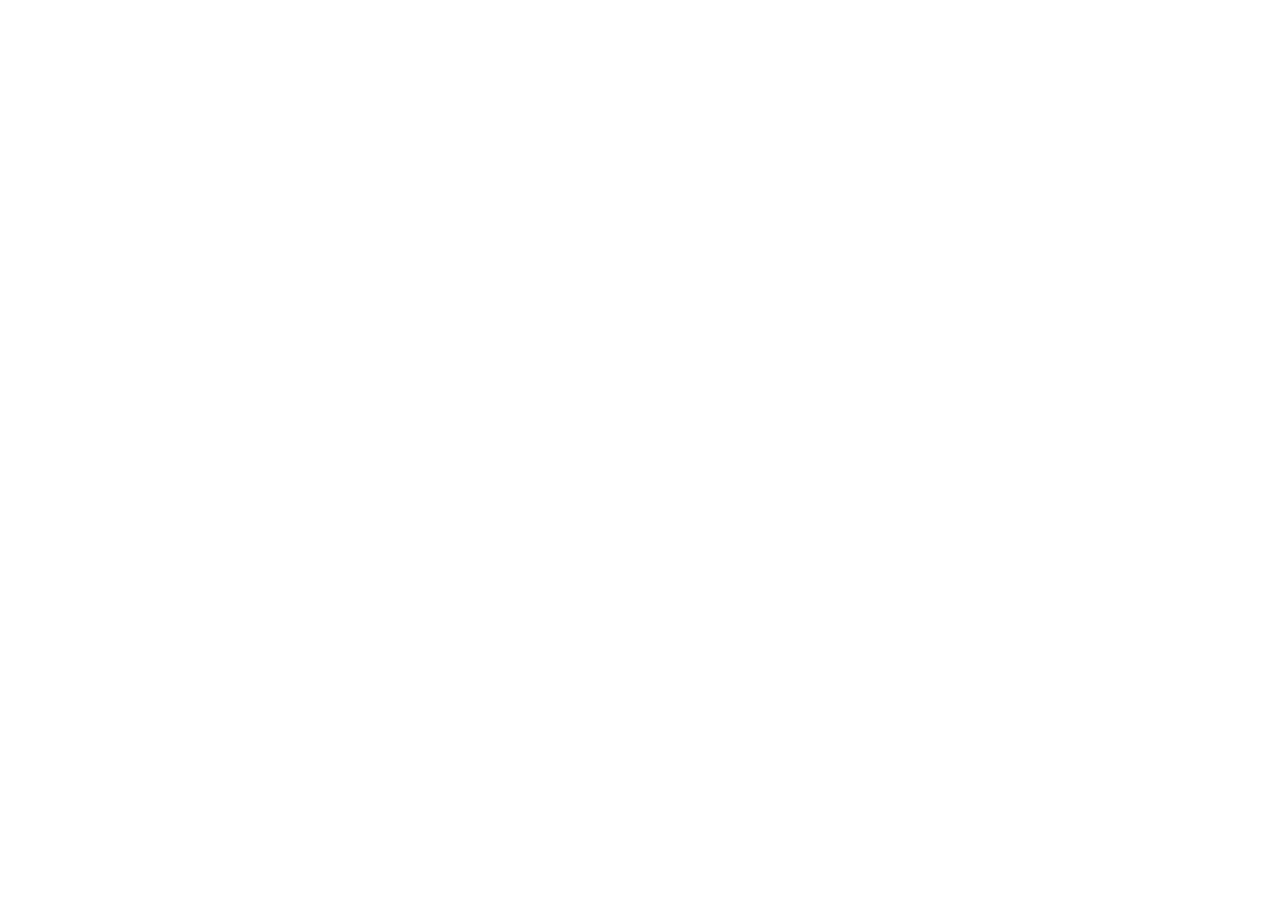
==== index.html @ 6968a14a "Create index.html" ====
<!DOCTYPE html>
<html lang="en">
<head>
    <meta charset="UTF-8">
    <meta name="viewport" content="width=device-width, initial-scale=1.0">
    <title>Rosa's Ventrue Feeding Generator</title>
    <script crossorigin src="https://unpkg.com/react@18/umd/react.production.min.js"></script>
    <script crossorigin src="https://unpkg.com/react-dom@18/umd/react-dom.production.min.js"></script>
    <script src="https://unpkg.com/@babel/standalone/babel.min.js"></script>
    <script src="https://cdn.tailwindcss.com"></script>
</head>
<body>
    <div id="root"></div>
    
    <script type="text/babel">
        const useState = React.useState;

        function VentrueFeedingGenerator() {
            const [city, setCity] = useState('');
            const [currentTarget, setCurrentTarget] = useState(null);
            const [isGenerating, setIsGenerating] = useState(false);
            const [selectedCategories, setSelectedCategories] = useState({
                Music: true,
                'Film and TV': true,
                Comedy: true,
                Politics: true,
                'Business and Tech': true,
                Sports: true,
                'Culture and Academia': true,
                Royalty: true,
                Crime: true,
                'Social Media': true,
                Associates: true
            });

            const targetTypes = [
                {
                    category: 'Music',
                    roles: ['Pop Star', 'Rock Musician', 'Hip-Hop Artist', 'Classical Conductor', 'Opera Singer', 'Jazz Performer', 'DJ/Producer', 'Music Executive'],
                    locations: ['Recording Studio', 'Concert Venue Backstage', 'Music Label Office', 'Exclusive Nightclub VIP Area', 'Private Rehearsal Space', 'Luxury Hotel Suite', 'Award Show After-Party', 'Radio Station']
                },
                {
                    category: 'Film and TV',
                    roles: ['Hollywood Actor', 'TV Star', 'Director', 'Producer', 'Showrunner', 'Streaming Series Lead', 'Character Actor', 'Voice Actor'],
                    locations: ['Film Studio Lot', 'TV Network Building', 'Premiere After-Party', 'Luxury Hotel Penthouse', 'Private Screening Room', 'Trailer on Set', 'Production Office', 'Casting Agency']
                },
                {
                    category: 'Comedy',
                    roles: ['Stand-up Comedian', 'Comedy Writer', 'Sketch Performer', 'Late Night Host', 'Comedy Podcast Host', 'Improv Actor', 'Satirist'],
                    locations: ['Comedy Club Green Room', 'Late Night Studio', 'Podcast Recording Studio', 'Theater Backstage', 'Writers Room', 'Comedy Festival Venue', 'Exclusive Comedy Bar']
                },
                {
                    category: 'Politics',
                    roles: ['Senator', 'Mayor', 'Governor', 'Ambassador', 'City Council Member', 'Political Commentator', 'Campaign Manager', 'Lobbyist', 'Political Strategist'],
                    locations: ['City Hall Private Office', 'Exclusive Political Club', 'Embassy Reception', 'Private Fundraiser Venue', 'Government Building', 'Elite Country Club', 'Five-Star Hotel Bar', 'Political Convention Suite']
                },
                {
                    category: 'Business and Tech',
                    roles: ['Tech CEO', 'Startup Founder', 'Venture Capitalist', 'Real Estate Mogul', 'Investment Banker', 'Media Executive', 'Fortune 500 CEO', 'Cryptocurrency Entrepreneur', 'E-commerce Magnate'],
                    locations: ['Corporate Boardroom', 'Private Members Club', 'Tech Campus', 'Luxury Car Dealership', 'Executive Airport Lounge', 'High-rise Penthouse Office', 'Exclusive Golf Club', 'Premium Steakhouse', 'Yacht Club']
                },
                {
                    category: 'Sports',
                    roles: ['Professional Athlete', 'Team Owner', 'Sports Commentator', 'Olympic Medalist', 'Retired Champion', 'Sports Agent', 'Team Coach', 'Athletic Director'],
                    locations: ['VIP Stadium Suite', 'Elite Fitness Center', 'Sports Bar (upscale)', 'Team Training Facility', 'Athletes-only Lounge', 'Luxury Sports Complex', 'Celebrity Golf Course', 'Private Boxing Gym']
                },
                {
                    category: 'Culture and Academia',
                    roles: ['Renowned Chef', 'Museum Director', 'Art Gallery Owner', 'Famous Author', 'Classical Musician', 'Opera Performer', 'Fashion Designer', 'Architect', 'University Professor', 'Research Scientist', 'Playwright', 'Contemporary Artist', 'Ballet Dancer'],
                    locations: ['Michelin-starred Restaurant', 'Private Art Gallery', 'Opera House VIP Box', 'Literary Salon', 'Designer Boutique', 'Cultural Center VIP Area', 'Exclusive Book Launch', 'University Faculty Club', 'Museum Private Collection Room', 'Theater Opening Night Party']
                },
                {
                    category: 'Royalty',
                    roles: ['Prince', 'Princess', 'Duke', 'Duchess', 'Count', 'Countess', 'Baron', 'Baroness', 'Royal Advisor', 'Royal Family Member'],
                    locations: ['Palace Private Wing', 'Royal Estate', 'Diplomatic Reception', 'Exclusive Royal Gala', 'Private Royal Box', 'Aristocratic Club', 'Historic Manor', 'Royal Charity Event']
                },
                {
                    category: 'Crime',
                    roles: ['Crime Boss', 'Underworld Financier', 'Black Market Dealer', 'Organized Crime Lieutenant', 'Money Launderer', 'Smuggling Kingpin', 'Casino Owner', 'Corrupt Official'],
                    locations: ['Private Casino Backroom', 'Exclusive Underground Club', 'Waterfront Warehouse Office', 'Upscale Strip Club VIP', 'Money Laundering Front Business', 'High-end Restaurant Back Office', 'Luxury Penthouse', 'Private Poker Game']
                },
                {
                    category: 'Social Media',
                    roles: ['Mega Influencer', 'YouTube Star', 'TikTok Celebrity', 'Instagram Model', 'Twitch Streamer', 'Content Creator', 'Social Media Mogul', 'Online Personality'],
                    locations: ['Content Creation Studio', 'Influencer Event', 'Brand Partnership Office', 'Trendy Restaurant (for content)', 'Social Media Company HQ', 'Creator House', 'Pop-up Store Launch', 'Exclusive Influencer Lounge']
                }
            ];

            const securityLevels = [
                { level: 'Minimal', icon: '🟢', description: 'Personal assistant only' },
                { level: 'Light', icon: '🟡', description: 'Small security detail' },
                { level: 'Moderate', icon: '🟠', description: 'Professional bodyguards' },
                { level: 'Heavy', icon: '🔴', description: 'Multiple security layers' }
            ];

            const famelevels = [
                { tier: 'A', level: 'A-List Celebrity', description: 'Internationally known, household name' },
                { tier: 'B', level: 'B-List Celebrity', description: 'Movie stars, pop stars, nationally famous' },
                { tier: 'C', level: 'C-List Celebrity', description: 'TV cast, nationally recognized in own country' },
                { tier: 'D', level: 'D-List Celebrity', description: 'Reality TV stars, minor celebrities' },
                { tier: 'Z', level: 'Z-List Celebrity', description: 'Influencers, niche channel personalities' }
            ];

            const generateName = (city) => {
                const nameData = {
                    english: {
                        first: ['James', 'Mary', 'Robert', 'Patricia', 'John', 'Jennifer', 'Michael', 'Linda', 'David', 'Elizabeth', 'William', 'Barbara', 'Richard', 'Susan', 'Joseph', 'Jessica', 'Thomas', 'Sarah', 'Christopher', 'Karen'],
                        last: ['Smith', 'Johnson', 'Williams', 'Brown', 'Jones', 'Garcia', 'Miller', 'Davis', 'Rodriguez', 'Martinez', 'Wilson', 'Anderson', 'Thomas', 'Taylor', 'Moore']
                    },
                    italian: {
                        first: ['Giuseppe', 'Maria', 'Antonio', 'Anna', 'Francesco', 'Rosa', 'Angelo', 'Teresa', 'Vincenzo', 'Lucia'],
                        last: ['Rossi', 'Russo', 'Ferrari', 'Esposito', 'Bianchi', 'Romano', 'Colombo', 'Ricci']
                    },
                    french: {
                        first: ['Jean', 'Marie', 'Michel', 'Francoise', 'Pierre', 'Monique', 'Andre', 'Catherine'],
                        last: ['Martin', 'Bernard', 'Thomas', 'Petit', 'Robert', 'Richard', 'Durand', 'Dubois']
                    },
                    german: {
                        first: ['Hans', 'Anna', 'Klaus', 'Ursula', 'Jurgen', 'Ingrid', 'Wolfgang', 'Petra'],
                        last: ['Muller', 'Schmidt', 'Schneider', 'Fischer', 'Weber', 'Meyer', 'Wagner', 'Becker']
                    },
                    spanish: {
                        first: ['Antonio', 'Maria', 'Jose', 'Carmen', 'Francisco', 'Josefa', 'Juan', 'Isabel'],
                        last: ['Garcia', 'Gonzalez', 'Rodriguez', 'Fernandez', 'Lopez', 'Martinez', 'Sanchez', 'Perez']
                    },
                    nordic: {
                        first: ['Erik', 'Anna', 'Lars', 'Emma', 'Nils', 'Astrid', 'Magnus', 'Ingrid'],
                        last: ['Andersson', 'Johansson', 'Karlsson', 'Nilsson', 'Eriksson', 'Larsson']
                    },
                    slavic: {
                        first: ['Vladimir', 'Svetlana', 'Dmitri', 'Natasha', 'Alexei', 'Irina', 'Mikhail', 'Elena'],
                        last: ['Ivanov', 'Petrov', 'Smirnov', 'Kuznetsov', 'Popov', 'Volkov']
                    },
                    eastasian: {
                        first: ['Hiroshi', 'Yuki', 'Takeshi', 'Akiko', 'Wei', 'Li', 'Chen', 'Wang'],
                        last: ['Tanaka', 'Suzuki', 'Takahashi', 'Watanabe', 'Wang', 'Li', 'Zhang', 'Liu']
                    },
                    middleeastern: {
                        first: ['Ahmed', 'Fatima', 'Mohammad', 'Aisha', 'Ali', 'Zahra', 'Hassan', 'Maryam'],
                        last: ['Al-Ahmad', 'Al-Mohammad', 'Al-Ali', 'Mahmoud', 'Ibrahim', 'Mansour']
                    }
                };

                const cityRegions = {
                    'london': 'english', 'new york': 'english', 'los angeles': 'english', 'chicago': 'english',
                    'toronto': 'english', 'sydney': 'english', 'paris': 'french', 'berlin': 'german',
                    'rome': 'italian', 'madrid': 'spanish', 'stockholm': 'nordic', 'moscow': 'slavic',
                    'tokyo': 'eastasian', 'dubai': 'middleeastern'
                };

                const cityLower = city.toLowerCase().trim();
                const region = cityRegions[cityLower] || 'english';
                const namePool = nameData[region];
                const firstName = namePool.first[Math.floor(Math.random() * namePool.first.length)];
                const lastName = namePool.last[Math.floor(Math.random() * namePool.last.length)];
                
                return firstName + ' ' + lastName;
            };

            const getWeightedTier = () => {
                const pool = [];
                for(let i = 0; i < 1; i++) pool.push('A');
                for(let i = 0; i < 2; i++) pool.push('B');
                for(let i = 0; i < 5; i++) pool.push('C');
                for(let i = 0; i < 6; i++) pool.push('D');
                for(let i = 0; i < 6; i++) pool.push('Z');
                const tier = pool[Math.floor(Math.random() * pool.length)];
                return famelevels.find(t => t.tier === tier);
            };

            const getDifficultyForTier = (tier) => {
                const ranges = {
                    'A': [3, 4, 5],
                    'B': [2, 3, 4, 5],
                    'C': [1, 2, 3, 4],
                    'D': [1, 2, 3],
                    'Z': [0, 1, 2, 3]
                };
                const range = ranges[tier];
                return range[Math.floor(Math.random() * range.length)];
            };

            const generateAssociate = (primaryCelebrity, primaryTier) => {
                const relationships = [
                    'Spouse of', 'Partner of', 'Ex-spouse of', 'Parent of', 'Child of', 
                    'Sibling of', 'Business partner of', 'Manager of', 'Agent of', 'Best friend of'
                ];
                
                const associateRoles = [
                    'Socialite', 'Private Investor', 'Philanthropist', 'Art Collector',
                    'Fashion Designer', 'Restaurant Owner', 'Boutique Owner', 'Lifestyle Brand Owner',
                    'Former Model', 'Trust Fund Heir'
                ];

                const tierMap = { 'A': 'C', 'B': 'D', 'C': 'Z', 'D': 'Z', 'Z': 'Z' };
                const associateTier = tierMap[primaryTier];
                const associateFame = famelevels.find(f => f.tier === associateTier);
                
                const relationship = relationships[Math.floor(Math.random() * relationships.length)];
                const role = associateRoles[Math.floor(Math.random() * associateRoles.length)];
                
                return { relationship, role, primaryCelebrity, fame: associateFame };
            };

            const handleCategoryChange = (category) => {
                setSelectedCategories(prev => ({
                    ...prev,
                    [category]: !prev[category]
                }));
            };

            const getAvailableCategories = () => {
                return targetTypes.filter(category => selectedCategories[category.category]);
            };

            const handleKeyPress = (e) => {
                if (e.key === 'Enter') {
                    generateTarget();
                }
            };

            const generateTarget = () => {
                if (!city.trim()) return;
                
                const availableCategories = getAvailableCategories();
                if (availableCategories.length === 0 && !selectedCategories['Associates']) {
                    alert('Please select at least one target category.');
                    return;
                }
                
                setIsGenerating(true);
                
                try {
                    let allCategories = [...availableCategories];
                    if (selectedCategories['Associates']) {
                        allCategories.push({ category: 'Associates' });
                    }

                    const category = allCategories[Math.floor(Math.random() * allCategories.length)];
                    const isAssociate = category.category === 'Associates';
                    
                    let target;
                    const fame = getWeightedTier();
                    const difficulty = getDifficultyForTier(fame.tier);
                    
                    if (isAssociate) {
                        const nonAssociateCategories = targetTypes.filter(t => t.category !== 'Associates');
                        const primaryCategory = nonAssociateCategories[Math.floor(Math.random() * nonAssociateCategories.length)];
                        const primaryRole = primaryCategory.roles[Math.floor(Math.random() * primaryCategory.roles.length)];
                        const primaryName = generateName(city);
                        const primaryTier = fame.tier;
                        
                        const associateInfo = generateAssociate(primaryName, primaryTier);
                        const name = generateName(city);
                        
                        const associateLocations = [
                            'Private Residence', 'Exclusive Spa', 'High-end Shopping District',
                            'Luxury Hotel Lounge', 'Private Members Club', 'Gallery Opening',
                            'Charity Luncheon', 'Country Club', 'Designer Boutique', 'Premium Restaurant'
                        ];
                        
                        const location = associateLocations[Math.floor(Math.random() * associateLocations.length)];
                        const security = securityLevels[Math.floor(Math.random() * securityLevels.length)];
                        
                        target = {
                            name: name,
                            role: associateInfo.role,
                            category: 'Associates',
                            location: location + ' - ' + city,
                            security: security,
                            fame: associateInfo.fame,
                            isAssociate: true,
                            relationship: associateInfo.relationship,
                            primaryCelebrity: associateInfo.primaryCelebrity,
                            primaryRole: primaryRole,
                            difficulty: getDifficultyForTier(associateInfo.fame.tier)
                        };
                    } else {
                        const role = category.roles[Math.floor(Math.random() * category.roles.length)];
                        const location = category.locations[Math.floor(Math.random() * category.locations.length)];
                        const security = securityLevels[Math.floor(Math.random() * securityLevels.length)];
                        const name = generateName(city);
                        
                        target = {
                            name: name,
                            role: role,
                            category: category.category,
                            location: location + ' - ' + city,
                            security: security,
                            fame: fame,
                            isAssociate: false,
                            difficulty: difficulty
                        };
                    }
                    
                    const hooks = [
                        'Recently involved in a scandal',
                        'Celebrating a major achievement',
                        'In town for a secret business deal',
                        'Attending a private charity event',
                        'Meeting with local power brokers',
                        'Recovering from recent controversy',
                        'Launching a new venture',
                        'In the midst of a power struggle'
                    ];
                    
                    const complications = [
                        'Heavy media presence nearby',
                        'Rival faction also interested',
                        'Unexpected additional security',
                        'Public event with many witnesses',
                        'Personal bodyguard is a ghoul',
                        'Location has mystical wards',
                        'Target is suspicious of strangers',
                        'Police investigation ongoing'
                    ];

                    target.hook = hooks[Math.floor(Math.random() * hooks.length)];
                    target.complication = complications[Math.floor(Math.random() * complications.length)];

                    setTimeout(() => {
                        setCurrentTarget(target);
                        setIsGenerating(false);
                    }, 800);
                    
                } catch (error) {
                    console.error('Error generating target:', error);
                    setIsGenerating(false);
                }
            };

            const allCategoriesUnchecked = Object.values(selectedCategories).every(val => !val);

            return (
                <div className="min-h-screen bg-gradient-to-br from-red-950 via-black to-gray-900 text-red-100 p-6">
                    <div className="max-w-4xl mx-auto">
                        <div className="text-center mb-8">
                            <h1 className="text-4xl font-bold text-red-300 mb-2">
                                Rosa's Ventrue Feeding Generator
                            </h1>
                            <p className="text-red-200 text-lg">Find worthy prey for your discriminating Ventrue</p>
                        </div>

                        <div className="bg-black/50 backdrop-blur rounded-lg border border-red-800/30 p-6 mb-6">
                            <h3 className="text-xl font-bold text-red-300 mb-4">Target Categories</h3>
                            <p className="text-red-200 mb-4 text-sm">Select which types of targets are appropriate for your current scene:</p>
                            
                            <div className="grid grid-cols-2 md:grid-cols-4 gap-3">
                                {targetTypes.map((category) => (
                                    <label key={category.category} className="flex items-center space-x-2 cursor-pointer">
                                        <input
                                            type="checkbox"
                                            checked={selectedCategories[category.category]}
                                            onChange={() => handleCategoryChange(category.category)}
                                            className="w-4 h-4 text-red-600 bg-gray-900 border-red-700 rounded focus:ring-red-500 focus:ring-2"
                                        />
                                        <span className={selectedCategories[category.category] ? 'text-sm font-medium text-red-300' : 'text-sm font-medium text-gray-400'}>
                                            {category.category}
                                        </span>
                                    </label>
                                ))}
                                <label className="flex items-center space-x-2 cursor-pointer">
                                    <input
                                        type="checkbox"
                                        checked={selectedCategories['Associates']}
                                        onChange={() => handleCategoryChange('Associates')}
                                        className="w-4 h-4 text-red-600 bg-gray-900 border-red-700 rounded focus:ring-red-500 focus:ring-2"
                                    />
                                    <span className={selectedCategories['Associates'] ? 'text-sm font-medium text-red-300' : 'text-sm font-medium text-gray-400'}>
                                        Associates
                                    </span>
                                </label>
                            </div>
                            
                            {allCategoriesUnchecked && (
                                <div className="mt-4 p-3 bg-yellow-900/30 border border-yellow-700/50 rounded-lg">
                                    <p className="text-yellow-300 text-sm">Warning: No target categories selected. Please choose at least one.</p>
                                </div>
                            )}
                        </div>

                        <div className="bg-black/50 backdrop-blur rounded-lg border border-red-800/30 p-6 mb-6">
                            <div className="flex gap-4 items-end flex-wrap">
                                <div className="flex-1 min-w-[200px]">
                                    <label className="block text-red-300 font-medium mb-2">Enter City Name</label>
                                    <input
                                        type="text"
                                        value={city}
                                        onChange={(e) => setCity(e.target.value)}
                                        onKeyPress={handleKeyPress}
                                        placeholder="e.g., New York, London, Tokyo..."
                                        className="w-full px-4 py-3 bg-gray-900 border border-red-700 rounded-lg text-white placeholder-red-400 focus:outline-none focus:border-red-500 focus:ring-2 focus:ring-red-500/20"
                                    />
                                </div>
                                <button
                                    onClick={generateTarget}
                                    disabled={!city.trim() || isGenerating || allCategoriesUnchecked}
                                    className="px-6 py-3 bg-red-800 hover:bg-red-700 disabled:bg-gray-700 disabled:cursor-not-allowed rounded-lg font-medium transition-colors"
                                >
                                    {isGenerating ? 'Hunting...' : 'Find Target'}
                                </button>
                            </div>
                        </div>

                        {currentTarget && (
                            <div className="bg-black/50 backdrop-blur rounded-lg border border-red-800/30 p-6">
                                <div className="grid md:grid-cols-2 gap-6">
                                    <div>
                                        <h2 className="text-2xl font-bold text-red-300 mb-4">{currentTarget.name}</h2>
                                        
                                        <div className="space-y-3">
                                            {currentTarget.isAssociate && (
                                                <div className="bg-purple-900/30 rounded-lg p-3 mb-3">
                                                    <p className="text-purple-200 text-sm">
                                                        <strong>{currentTarget.relationship}</strong> {currentTarget.primaryCelebrity}
                                                    </p>
                                                    <p className="text-purple-300 text-xs mt-1">({currentTarget.primaryRole})</p>
                                                </div>
                                            )}
                                            
                                            <div className="text-red-200">
                                                <strong>Role:</strong> {currentTarget.role}
                                            </div>
                                            
                                            <div className="text-red-200">
                                                <strong>Location:</strong> {currentTarget.location}
                                            </div>
                                            
                                            <div className="text-red-200">
                                                <strong>Fame Tier:</strong> {currentTarget.fame.tier}-List
                                            </div>
                                            
                                            <div className="bg-gray-800/50 rounded-lg p-2">
                                                <span className="text-sm text-gray-300">{currentTarget.fame.description}</span>
                                            </div>
                                            
                                            <div className="text-red-200">
                                                <strong>Security:</strong> {currentTarget.security.icon} {currentTarget.security.level} ({currentTarget.security.description})
                                            </div>
                                            
                                            <div className="text-red-200">
                                                <strong>Difficulty:</strong> {(() => {
                                                    let stars = '';
                                                    for(let i = 0; i < currentTarget.difficulty; i++) stars += '★';
                                                    for(let i = currentTarget.difficulty; i < 5; i++) stars += '☆';
                                                    return stars;
                                                })()}
                                            </div>
                                        </div>
                                    </div>

                                    <div>
                                        <h3 className="text-xl font-bold text-red-300 mb-4">Story Elements</h3>
                                        
                                        <div className="space-y-4">
                                            <div className="bg-red-900/30 rounded-lg p-4">
                                                <h4 className="font-semibold text-red-300 mb-2">Current Situation</h4>
                                                <p className="text-red-200">{currentTarget.hook}</p>
                                            </div>
                                            
                                            <div className="bg-yellow-900/30 rounded-lg p-4">
                                                <h4 className="font-semibold text-yellow-300 mb-2">Potential Complication</h4>
                                                <p className="text-yellow-200">{currentTarget.complication}</p>
                                            </div>
                                            
                                            <div className="bg-gray-800/50 rounded-lg p-4">
                                                <h4 className="font-semibold text-gray-300 mb-2">Feeding Opportunity</h4>
                                                <p className="text-gray-200">
                                                    Target will likely be alone or with minimal company between <strong>{Math.floor(Math.random() * 4) + 21}:00-{Math.floor(Math.random() * 4) + 1}:00</strong> when security is lightest.
                                                </p>
                                            </div>
                                        </div>
                                    </div>
                                </div>
                            </div>
                        )}

                        <div className="text-center mt-8 text-red-400 text-sm">
                            <p>Remember: The Masquerade must be maintained at all costs.</p>
                        </div>
                    </div>
                </div>
            );
        }

        ReactDOM.render(<VentrueFeedingGenerator />, document.getElementById('root'));
    </script>
</body>
</html>
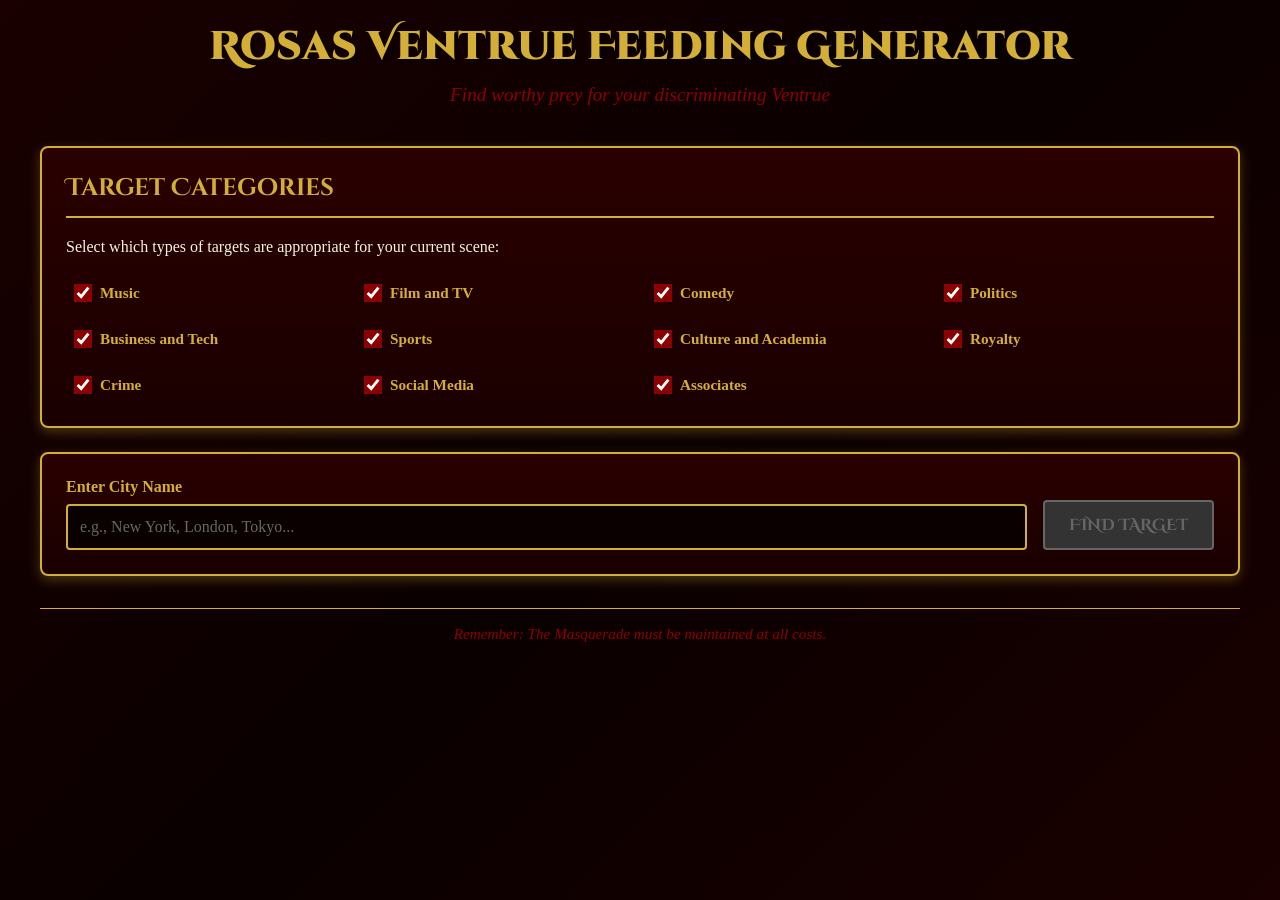
==== commit 39f36ef8: "Update index.html" ====
--- a/index.html
+++ b/index.html
@@ -4,486 +4,549 @@
     <meta charset="UTF-8">
     <meta name="viewport" content="width=device-width, initial-scale=1.0">
     <title>Rosa's Ventrue Feeding Generator</title>
-    <script crossorigin src="https://unpkg.com/react@18/umd/react.production.min.js"></script>
-    <script crossorigin src="https://unpkg.com/react-dom@18/umd/react-dom.production.min.js"></script>
-    <script src="https://unpkg.com/@babel/standalone/babel.min.js"></script>
-    <script src="https://cdn.tailwindcss.com"></script>
+    <link href="https://fonts.googleapis.com/css2?family=Cinzel+Decorative:wght@400;700;900&family=IM+Fell+English:ital@0;1&display=swap" rel="stylesheet">
+    <style>
+        * {
+            margin: 0;
+            padding: 0;
+            box-sizing: border-box;
+        }
+        
+        body {
+            font-family: 'IM Fell English', serif;
+            background: linear-gradient(135deg, #1a0000 0%, #0a0000 50%, #1a0000 100%);
+            color: #f5f5dc;
+            min-height: 100vh;
+            padding: 20px;
+        }
+        
+        .container {
+            max-width: 1200px;
+            margin: 0 auto;
+        }
+        
+        .header {
+            text-align: center;
+            margin-bottom: 40px;
+        }
+        
+        .title {
+            font-family: 'Cinzel Decorative', serif;
+            font-size: 2.5rem;
+            font-weight: 900;
+            color: #d4af37;
+            text-shadow: 2px 2px 4px rgba(0,0,0,0.8);
+            margin-bottom: 10px;
+        }
+        
+        .subtitle {
+            font-size: 1.2rem;
+            color: #8b0000;
+            font-style: italic;
+        }
+        
+        .card {
+            background: linear-gradient(to bottom, #2a0000, #1a0000);
+            border: 2px solid #d4af37;
+            border-radius: 8px;
+            padding: 24px;
+            margin-bottom: 24px;
+            box-shadow: 0 4px 12px rgba(212, 175, 55, 0.3);
+        }
+        
+        .card-title {
+            font-family: 'Cinzel Decorative', serif;
+            font-size: 1.5rem;
+            color: #d4af37;
+            margin-bottom: 16px;
+            padding-bottom: 12px;
+            border-bottom: 2px solid #d4af37;
+        }
+        
+        .card-text {
+            color: #f5f5dc;
+            margin-bottom: 16px;
+            font-size: 1rem;
+            line-height: 1.6;
+        }
+        
+        .checkbox-grid {
+            display: grid;
+            grid-template-columns: repeat(2, 1fr);
+            gap: 12px;
+        }
+        
+        @media (min-width: 768px) {
+            .checkbox-grid {
+                grid-template-columns: repeat(4, 1fr);
+            }
+        }
+        
+        .checkbox-label {
+            display: flex;
+            align-items: center;
+            gap: 8px;
+            cursor: pointer;
+            padding: 8px;
+            border-radius: 4px;
+            transition: background 0.3s;
+        }
+        
+        .checkbox-label:hover {
+            background: rgba(212, 175, 55, 0.1);
+        }
+        
+        .checkbox {
+            width: 18px;
+            height: 18px;
+            cursor: pointer;
+            accent-color: #8b0000;
+        }
+        
+        .checkbox-text {
+            font-size: 0.95rem;
+        }
+        
+        .checkbox-text-active {
+            color: #d4af37;
+            font-weight: bold;
+        }
+        
+        .checkbox-text-inactive {
+            color: #999;
+        }
+        
+        .warning {
+            margin-top: 16px;
+            padding: 12px;
+            background: rgba(139, 0, 0, 0.3);
+            border: 1px solid #8b0000;
+            border-radius: 4px;
+            color: #ff6b6b;
+            font-size: 0.95rem;
+        }
+        
+        .input-group {
+            display: flex;
+            gap: 16px;
+            align-items: flex-end;
+            flex-wrap: wrap;
+        }
+        
+        .input-wrapper {
+            flex: 1;
+            min-width: 200px;
+        }
+        
+        .label {
+            display: block;
+            color: #d4af37;
+            font-weight: bold;
+            margin-bottom: 8px;
+            font-size: 1rem;
+        }
+        
+        .input {
+            width: 100%;
+            padding: 12px;
+            background: #0a0000;
+            border: 2px solid #d4af37;
+            border-radius: 4px;
+            color: #f5f5dc;
+            font-family: 'IM Fell English', serif;
+            font-size: 1rem;
+        }
+        
+        .input:focus {
+            outline: none;
+            border-color: #ffd700;
+            box-shadow: 0 0 8px rgba(212, 175, 55, 0.5);
+        }
+        
+        .input::placeholder {
+            color: #666;
+        }
+        
+        .button {
+            padding: 12px 24px;
+            background: linear-gradient(to bottom, #8b0000, #5a0000);
+            color: #d4af37;
+            border: 2px solid #d4af37;
+            border-radius: 4px;
+            font-family: 'Cinzel Decorative', serif;
+            font-size: 1rem;
+            font-weight: bold;
+            cursor: pointer;
+            transition: all 0.3s;
+            text-transform: uppercase;
+        }
+        
+        .button:hover:not(:disabled) {
+            background: linear-gradient(to bottom, #a00000, #6a0000);
+            box-shadow: 0 0 12px rgba(212, 175, 55, 0.6);
+            transform: translateY(-2px);
+        }
+        
+        .button:disabled {
+            background: #333;
+            border-color: #666;
+            color: #666;
+            cursor: not-allowed;
+            transform: none;
+        }
+        
+        .target-grid {
+            display: grid;
+            gap: 24px;
+        }
+        
+        @media (min-width: 768px) {
+            .target-grid {
+                grid-template-columns: repeat(2, 1fr);
+            }
+        }
+        
+        .target-name {
+            font-family: 'Cinzel Decorative', serif;
+            font-size: 1.8rem;
+            color: #d4af37;
+            margin-bottom: 16px;
+            padding-bottom: 8px;
+            border-bottom: 1px solid #d4af37;
+        }
+        
+        .info-row {
+            margin-bottom: 12px;
+            color: #f5f5dc;
+            line-height: 1.6;
+        }
+        
+        .info-label {
+            color: #d4af37;
+            font-weight: bold;
+        }
+        
+        .associate-box {
+            background: rgba(75, 0, 130, 0.3);
+            border: 1px solid #8b008b;
+            border-radius: 4px;
+            padding: 12px;
+            margin-bottom: 12px;
+        }
+        
+        .associate-text {
+            color: #dda0dd;
+            font-size: 0.95rem;
+        }
+        
+        .associate-subtext {
+            color: #ba55d3;
+            font-size: 0.85rem;
+            margin-top: 4px;
+            font-style: italic;
+        }
+        
+        .fame-box {
+            background: rgba(139, 0, 0, 0.2);
+            border: 1px solid #8b0000;
+            border-radius: 4px;
+            padding: 8px;
+            margin: 8px 0;
+            color: #f5f5dc;
+            font-size: 0.9rem;
+            font-style: italic;
+        }
+        
+        .stars {
+            color: #ffd700;
+            font-size: 1.2rem;
+            letter-spacing: 2px;
+        }
+        
+        .story-section-title {
+            font-family: 'Cinzel Decorative', serif;
+            font-size: 1.3rem;
+            color: #d4af37;
+            margin-bottom: 16px;
+            padding-bottom: 8px;
+            border-bottom: 1px solid #d4af37;
+        }
+        
+        .story-box {
+            background: rgba(139, 0, 0, 0.2);
+            border-left: 3px solid #8b0000;
+            border-radius: 4px;
+            padding: 16px;
+            margin-bottom: 16px;
+        }
+        
+        .story-title {
+            color: #d4af37;
+            font-weight: bold;
+            margin-bottom: 8px;
+            font-size: 1rem;
+        }
+        
+        .story-text {
+            color: #f5f5dc;
+            line-height: 1.6;
+        }
+        
+        .complication-box {
+            background: rgba(184, 134, 11, 0.2);
+            border-left: 3px solid #b8860b;
+            border-radius: 4px;
+            padding: 16px;
+            margin-bottom: 16px;
+        }
+        
+        .complication-title {
+            color: #daa520;
+            font-weight: bold;
+            margin-bottom: 8px;
+            font-size: 1rem;
+        }
+        
+        .complication-text {
+            color: #f5f5dc;
+            line-height: 1.6;
+        }
+        
+        .opportunity-box {
+            background: rgba(212, 175, 55, 0.1);
+            border-left: 3px solid #d4af37;
+            border-radius: 4px;
+            padding: 16px;
+        }
+        
+        .opportunity-title {
+            color: #d4af37;
+            font-weight: bold;
+            margin-bottom: 8px;
+            font-size: 1rem;
+        }
+        
+        .opportunity-text {
+            color: #f5f5dc;
+            line-height: 1.6;
+        }
+        
+        .footer {
+            text-align: center;
+            margin-top: 32px;
+            color: #8b0000;
+            font-size: 0.95rem;
+            font-style: italic;
+            padding: 16px;
+            border-top: 1px solid #d4af37;
+        }
+    </style>
 </head>
 <body>
-    <div id="root"></div>
-    
-    <script type="text/babel">
-        const useState = React.useState;
-
-        function VentrueFeedingGenerator() {
-            const [city, setCity] = useState('');
-            const [currentTarget, setCurrentTarget] = useState(null);
-            const [isGenerating, setIsGenerating] = useState(false);
-            const [selectedCategories, setSelectedCategories] = useState({
-                Music: true,
-                'Film and TV': true,
-                Comedy: true,
-                Politics: true,
-                'Business and Tech': true,
-                Sports: true,
-                'Culture and Academia': true,
-                Royalty: true,
-                Crime: true,
-                'Social Media': true,
-                Associates: true
+    <div id="app"></div>
+    <script>
+        const cats = {
+            Music: {r: ['Pop Star', 'Rock Musician', 'Hip-Hop Artist', 'Opera Singer', 'DJ'], l: ['Recording Studio', 'Concert Venue', 'Nightclub VIP', 'Hotel Suite']},
+            FilmTV: {r: ['Actor', 'TV Star', 'Director', 'Producer'], l: ['Film Studio', 'TV Network', 'Premiere Party', 'Hotel Penthouse']},
+            Comedy: {r: ['Comedian', 'Comedy Writer', 'Late Night Host'], l: ['Comedy Club', 'Late Night Studio', 'Theater Backstage']},
+            Politics: {r: ['Senator', 'Mayor', 'Governor', 'Ambassador'], l: ['City Hall', 'Political Club', 'Embassy', 'Fundraiser']},
+            BizTech: {r: ['Tech CEO', 'Founder', 'Investor', 'Real Estate Mogul'], l: ['Boardroom', 'Members Club', 'Golf Club', 'Steakhouse']},
+            Sports: {r: ['Athlete', 'Team Owner', 'Commentator', 'Coach'], l: ['VIP Suite', 'Fitness Center', 'Training Facility', 'Golf Course']},
+            Culture: {r: ['Chef', 'Museum Director', 'Author', 'Professor', 'Scientist'], l: ['Restaurant', 'Art Gallery', 'Literary Salon', 'Faculty Club']},
+            Royalty: {r: ['Prince', 'Princess', 'Duke', 'Duchess', 'Count'], l: ['Palace', 'Royal Estate', 'Royal Gala', 'Historic Manor']},
+            Crime: {r: ['Crime Boss', 'Financier', 'Dealer', 'Money Launderer'], l: ['Casino Backroom', 'Underground Club', 'Warehouse Office', 'Strip Club VIP']},
+            SocialMedia: {r: ['Influencer', 'YouTube Star', 'TikTok Celebrity', 'Streamer'], l: ['Creation Studio', 'Influencer Event', 'Creator House', 'Pop-up Store']}
+        };
+        
+        const catNames = {
+            Music: 'Music',
+            FilmTV: 'Film and TV',
+            Comedy: 'Comedy',
+            Politics: 'Politics',
+            BizTech: 'Business and Tech',
+            Sports: 'Sports',
+            Culture: 'Culture and Academia',
+            Royalty: 'Royalty',
+            Crime: 'Crime',
+            SocialMedia: 'Social Media'
+        };
+        
+        const names = {
+            english: {f: ['James', 'Mary', 'Robert', 'Patricia', 'John', 'Jennifer', 'Michael', 'Linda', 'David', 'Elizabeth'], l: ['Smith', 'Johnson', 'Williams', 'Brown', 'Jones', 'Garcia', 'Miller', 'Davis']},
+            italian: {f: ['Giuseppe', 'Maria', 'Antonio', 'Anna', 'Francesco', 'Rosa'], l: ['Rossi', 'Russo', 'Ferrari', 'Esposito', 'Bianchi']},
+            french: {f: ['Jean', 'Marie', 'Michel', 'Pierre', 'Andre'], l: ['Martin', 'Bernard', 'Thomas', 'Petit', 'Robert']},
+            german: {f: ['Hans', 'Anna', 'Klaus', 'Peter'], l: ['Muller', 'Schmidt', 'Schneider', 'Fischer']},
+            spanish: {f: ['Antonio', 'Maria', 'Jose', 'Carmen'], l: ['Garcia', 'Gonzalez', 'Rodriguez', 'Fernandez']},
+            nordic: {f: ['Erik', 'Anna', 'Lars', 'Emma'], l: ['Andersson', 'Johansson', 'Karlsson', 'Nilsson']},
+            slavic: {f: ['Vladimir', 'Svetlana', 'Dmitri', 'Natasha'], l: ['Ivanov', 'Petrov', 'Smirnov', 'Kuznetsov']},
+            eastasian: {f: ['Hiroshi', 'Yuki', 'Wei', 'Li'], l: ['Tanaka', 'Suzuki', 'Wang', 'Zhang']},
+            middleeastern: {f: ['Ahmed', 'Fatima', 'Mohammad', 'Aisha'], l: ['Al-Ahmad', 'Mahmoud', 'Ibrahim', 'Mansour']}
+        };
+        
+        const cityMap = {'london':'english','new york':'english','los angeles':'english','paris':'french','berlin':'german','rome':'italian','madrid':'spanish','stockholm':'nordic','moscow':'slavic','tokyo':'eastasian','dubai':'middleeastern'};
+        
+        const tiers = [{t:'A',d:'Internationally known household name'},{t:'B',d:'Nationally famous'},{t:'C',d:'TV cast, regionally known'},{t:'D',d:'Reality TV stars'},{t:'Z',d:'Influencers, niche personalities'}];
+        const sec = [{l:'Minimal',i:'🟢',d:'Personal assistant only'},{l:'Light',i:'🟡',d:'Small security'},{l:'Moderate',i:'🟠',d:'Bodyguards'},{l:'Heavy',i:'🔴',d:'Multiple layers'}];
+        
+        let state = {city:'',target:null,sel:{}};
+        Object.keys(cats).forEach(function(k){
+            state.sel[k] = true;
+        });
+        state.sel.Associates = true;
+        
+        function r(a){return a[Math.floor(Math.random()*a.length)];}
+        function gn(c){const reg=cityMap[c.toLowerCase().trim()]||'english';const n=names[reg];return r(n.f)+' '+r(n.l);}
+        
+        function getWeightedTier(){
+            const pool=[];
+            for(let i=0;i<1;i++)pool.push('A');
+            for(let i=0;i<2;i++)pool.push('B');
+            for(let i=0;i<5;i++)pool.push('C');
+            for(let i=0;i<6;i++)pool.push('D');
+            for(let i=0;i<6;i++)pool.push('Z');
+            const tier=r(pool);
+            return tiers.find(t=>t.t===tier);
+        }
+        
+        function getDifficultyForTier(tier){
+            const ranges={'A':[3,4,5],'B':[2,3,4,5],'C':[1,2,3,4],'D':[1,2,3],'Z':[0,1,2,3]};
+            return r(ranges[tier]);
+        }
+        
+        function ga(p,t){
+            const rel=['Spouse of','Partner of','Parent of','Child of','Sibling of','Manager of'];
+            const roles=['Socialite','Investor','Philanthropist','Designer','Restaurant Owner'];
+            const tm={'A':'C','B':'D','C':'Z','D':'Z','Z':'Z'};
+            return{rel:r(rel),role:r(roles),pc:p,fame:tiers.find(f=>f.t===tm[t])};
+        }
+        
+        function toggleCat(k){
+            state.sel[k] = !state.sel[k];
+            render();
+        }
+        
+        function updateCity(val){
+            state.city = val;
+        }
+        
+        function checkEnter(e){
+            if(e.key === 'Enter') gen();
+        }
+        
+        function gen(){
+            if(!state.city.trim())return;
+            const cs=Object.keys(cats).filter(k=>state.sel[k]).map(k=>({cat:k,r:cats[k].r,l:cats[k].l}));
+            if(state.sel.Associates)cs.push({cat:'Associates'});
+            if(!cs.length){alert('Select at least one category');return;}
+            const c=r(cs);
+            let t;
+            const f=getWeightedTier();
+            const diff=getDifficultyForTier(f.t);
+            if(c.cat==='Associates'){
+                const nc=Object.keys(cats).map(k=>({cat:k,r:cats[k].r}));
+                const pc=r(nc);
+                const pr=r(pc.r);
+                const pn=gn(state.city);
+                const ai=ga(pn,f.t);
+                const locs=['Private Residence','Spa','Shopping District','Hotel Lounge','Members Club','Gallery','Charity Event'];
+                t={name:gn(state.city),role:ai.role,cat:'Associates',loc:r(locs)+' - '+state.city,sec:r(sec),fame:ai.fame,isA:true,rel:ai.rel,pc:ai.pc,pr:pr,diff:getDifficultyForTier(ai.fame.t)};
+            }else{
+                t={name:gn(state.city),role:r(c.r),cat:c.cat,loc:r(c.l)+' - '+state.city,sec:r(sec),fame:f,isA:false,diff:diff};
+            }
+            const hooks=['Recently in scandal','Major achievement','Secret business deal','Private charity event','Meeting power brokers','Recovering from controversy','Launching venture','Power struggle'];
+            const comps=['Heavy media nearby','Rival faction interested','Extra security','Many witnesses','Bodyguard is ghoul','Mystical wards','Target suspicious','Police investigation'];
+            t.hook=r(hooks);
+            t.comp=r(comps);
+            state.target=t;
+            render();
+        }
+        
+        function render(){
+            var app=document.getElementById('app');
+            var allOff=Object.values(state.sel).every(function(v){return !v;});
+            var html = '';
+            html += '<div class="container"><div class="header"><h1 class="title">Rosas Ventrue Feeding Generator</h1><p class="subtitle">Find worthy prey for your discriminating Ventrue</p></div>';
+            html += '<div class="card"><h3 class="card-title">Target Categories</h3><p class="card-text">Select which types of targets are appropriate for your current scene:</p><div class="checkbox-grid">';
+            Object.keys(cats).forEach(function(k){
+                var chk = state.sel[k] ? 'checked' : '';
+                var cls = state.sel[k] ? 'checkbox-text-active' : 'checkbox-text-inactive';
+                html += '<label class="checkbox-label"><input type="checkbox" class="checkbox" data-cat="'+k+'" '+chk+'><span class="checkbox-text '+cls+'">'+catNames[k]+'</span></label>';
             });
-
-            const targetTypes = [
-                {
-                    category: 'Music',
-                    roles: ['Pop Star', 'Rock Musician', 'Hip-Hop Artist', 'Classical Conductor', 'Opera Singer', 'Jazz Performer', 'DJ/Producer', 'Music Executive'],
-                    locations: ['Recording Studio', 'Concert Venue Backstage', 'Music Label Office', 'Exclusive Nightclub VIP Area', 'Private Rehearsal Space', 'Luxury Hotel Suite', 'Award Show After-Party', 'Radio Station']
-                },
-                {
-                    category: 'Film and TV',
-                    roles: ['Hollywood Actor', 'TV Star', 'Director', 'Producer', 'Showrunner', 'Streaming Series Lead', 'Character Actor', 'Voice Actor'],
-                    locations: ['Film Studio Lot', 'TV Network Building', 'Premiere After-Party', 'Luxury Hotel Penthouse', 'Private Screening Room', 'Trailer on Set', 'Production Office', 'Casting Agency']
-                },
-                {
-                    category: 'Comedy',
-                    roles: ['Stand-up Comedian', 'Comedy Writer', 'Sketch Performer', 'Late Night Host', 'Comedy Podcast Host', 'Improv Actor', 'Satirist'],
-                    locations: ['Comedy Club Green Room', 'Late Night Studio', 'Podcast Recording Studio', 'Theater Backstage', 'Writers Room', 'Comedy Festival Venue', 'Exclusive Comedy Bar']
-                },
-                {
-                    category: 'Politics',
-                    roles: ['Senator', 'Mayor', 'Governor', 'Ambassador', 'City Council Member', 'Political Commentator', 'Campaign Manager', 'Lobbyist', 'Political Strategist'],
-                    locations: ['City Hall Private Office', 'Exclusive Political Club', 'Embassy Reception', 'Private Fundraiser Venue', 'Government Building', 'Elite Country Club', 'Five-Star Hotel Bar', 'Political Convention Suite']
-                },
-                {
-                    category: 'Business and Tech',
-                    roles: ['Tech CEO', 'Startup Founder', 'Venture Capitalist', 'Real Estate Mogul', 'Investment Banker', 'Media Executive', 'Fortune 500 CEO', 'Cryptocurrency Entrepreneur', 'E-commerce Magnate'],
-                    locations: ['Corporate Boardroom', 'Private Members Club', 'Tech Campus', 'Luxury Car Dealership', 'Executive Airport Lounge', 'High-rise Penthouse Office', 'Exclusive Golf Club', 'Premium Steakhouse', 'Yacht Club']
-                },
-                {
-                    category: 'Sports',
-                    roles: ['Professional Athlete', 'Team Owner', 'Sports Commentator', 'Olympic Medalist', 'Retired Champion', 'Sports Agent', 'Team Coach', 'Athletic Director'],
-                    locations: ['VIP Stadium Suite', 'Elite Fitness Center', 'Sports Bar (upscale)', 'Team Training Facility', 'Athletes-only Lounge', 'Luxury Sports Complex', 'Celebrity Golf Course', 'Private Boxing Gym']
-                },
-                {
-                    category: 'Culture and Academia',
-                    roles: ['Renowned Chef', 'Museum Director', 'Art Gallery Owner', 'Famous Author', 'Classical Musician', 'Opera Performer', 'Fashion Designer', 'Architect', 'University Professor', 'Research Scientist', 'Playwright', 'Contemporary Artist', 'Ballet Dancer'],
-                    locations: ['Michelin-starred Restaurant', 'Private Art Gallery', 'Opera House VIP Box', 'Literary Salon', 'Designer Boutique', 'Cultural Center VIP Area', 'Exclusive Book Launch', 'University Faculty Club', 'Museum Private Collection Room', 'Theater Opening Night Party']
-                },
-                {
-                    category: 'Royalty',
-                    roles: ['Prince', 'Princess', 'Duke', 'Duchess', 'Count', 'Countess', 'Baron', 'Baroness', 'Royal Advisor', 'Royal Family Member'],
-                    locations: ['Palace Private Wing', 'Royal Estate', 'Diplomatic Reception', 'Exclusive Royal Gala', 'Private Royal Box', 'Aristocratic Club', 'Historic Manor', 'Royal Charity Event']
-                },
-                {
-                    category: 'Crime',
-                    roles: ['Crime Boss', 'Underworld Financier', 'Black Market Dealer', 'Organized Crime Lieutenant', 'Money Launderer', 'Smuggling Kingpin', 'Casino Owner', 'Corrupt Official'],
-                    locations: ['Private Casino Backroom', 'Exclusive Underground Club', 'Waterfront Warehouse Office', 'Upscale Strip Club VIP', 'Money Laundering Front Business', 'High-end Restaurant Back Office', 'Luxury Penthouse', 'Private Poker Game']
-                },
-                {
-                    category: 'Social Media',
-                    roles: ['Mega Influencer', 'YouTube Star', 'TikTok Celebrity', 'Instagram Model', 'Twitch Streamer', 'Content Creator', 'Social Media Mogul', 'Online Personality'],
-                    locations: ['Content Creation Studio', 'Influencer Event', 'Brand Partnership Office', 'Trendy Restaurant (for content)', 'Social Media Company HQ', 'Creator House', 'Pop-up Store Launch', 'Exclusive Influencer Lounge']
-                }
-            ];
-
-            const securityLevels = [
-                { level: 'Minimal', icon: '🟢', description: 'Personal assistant only' },
-                { level: 'Light', icon: '🟡', description: 'Small security detail' },
-                { level: 'Moderate', icon: '🟠', description: 'Professional bodyguards' },
-                { level: 'Heavy', icon: '🔴', description: 'Multiple security layers' }
-            ];
-
-            const famelevels = [
-                { tier: 'A', level: 'A-List Celebrity', description: 'Internationally known, household name' },
-                { tier: 'B', level: 'B-List Celebrity', description: 'Movie stars, pop stars, nationally famous' },
-                { tier: 'C', level: 'C-List Celebrity', description: 'TV cast, nationally recognized in own country' },
-                { tier: 'D', level: 'D-List Celebrity', description: 'Reality TV stars, minor celebrities' },
-                { tier: 'Z', level: 'Z-List Celebrity', description: 'Influencers, niche channel personalities' }
-            ];
-
-            const generateName = (city) => {
-                const nameData = {
-                    english: {
-                        first: ['James', 'Mary', 'Robert', 'Patricia', 'John', 'Jennifer', 'Michael', 'Linda', 'David', 'Elizabeth', 'William', 'Barbara', 'Richard', 'Susan', 'Joseph', 'Jessica', 'Thomas', 'Sarah', 'Christopher', 'Karen'],
-                        last: ['Smith', 'Johnson', 'Williams', 'Brown', 'Jones', 'Garcia', 'Miller', 'Davis', 'Rodriguez', 'Martinez', 'Wilson', 'Anderson', 'Thomas', 'Taylor', 'Moore']
-                    },
-                    italian: {
-                        first: ['Giuseppe', 'Maria', 'Antonio', 'Anna', 'Francesco', 'Rosa', 'Angelo', 'Teresa', 'Vincenzo', 'Lucia'],
-                        last: ['Rossi', 'Russo', 'Ferrari', 'Esposito', 'Bianchi', 'Romano', 'Colombo', 'Ricci']
-                    },
-                    french: {
-                        first: ['Jean', 'Marie', 'Michel', 'Francoise', 'Pierre', 'Monique', 'Andre', 'Catherine'],
-                        last: ['Martin', 'Bernard', 'Thomas', 'Petit', 'Robert', 'Richard', 'Durand', 'Dubois']
-                    },
-                    german: {
-                        first: ['Hans', 'Anna', 'Klaus', 'Ursula', 'Jurgen', 'Ingrid', 'Wolfgang', 'Petra'],
-                        last: ['Muller', 'Schmidt', 'Schneider', 'Fischer', 'Weber', 'Meyer', 'Wagner', 'Becker']
-                    },
-                    spanish: {
-                        first: ['Antonio', 'Maria', 'Jose', 'Carmen', 'Francisco', 'Josefa', 'Juan', 'Isabel'],
-                        last: ['Garcia', 'Gonzalez', 'Rodriguez', 'Fernandez', 'Lopez', 'Martinez', 'Sanchez', 'Perez']
-                    },
-                    nordic: {
-                        first: ['Erik', 'Anna', 'Lars', 'Emma', 'Nils', 'Astrid', 'Magnus', 'Ingrid'],
-                        last: ['Andersson', 'Johansson', 'Karlsson', 'Nilsson', 'Eriksson', 'Larsson']
-                    },
-                    slavic: {
-                        first: ['Vladimir', 'Svetlana', 'Dmitri', 'Natasha', 'Alexei', 'Irina', 'Mikhail', 'Elena'],
-                        last: ['Ivanov', 'Petrov', 'Smirnov', 'Kuznetsov', 'Popov', 'Volkov']
-                    },
-                    eastasian: {
-                        first: ['Hiroshi', 'Yuki', 'Takeshi', 'Akiko', 'Wei', 'Li', 'Chen', 'Wang'],
-                        last: ['Tanaka', 'Suzuki', 'Takahashi', 'Watanabe', 'Wang', 'Li', 'Zhang', 'Liu']
-                    },
-                    middleeastern: {
-                        first: ['Ahmed', 'Fatima', 'Mohammad', 'Aisha', 'Ali', 'Zahra', 'Hassan', 'Maryam'],
-                        last: ['Al-Ahmad', 'Al-Mohammad', 'Al-Ali', 'Mahmoud', 'Ibrahim', 'Mansour']
+            var chkA = state.sel.Associates ? 'checked' : '';
+            var clsA = state.sel.Associates ? 'checkbox-text-active' : 'checkbox-text-inactive';
+            html += '<label class="checkbox-label"><input type="checkbox" class="checkbox" data-cat="Associates" '+chkA+'><span class="checkbox-text '+clsA+'">Associates</span></label>';
+            html += '</div>';
+            if(allOff) html += '<div class="warning">Warning: No target categories selected</div>';
+            html += '</div>';
+            var disabled = '';
+            if(!state.city.trim() || allOff){
+                disabled = 'disabled';
+            }
+            html += '<div class="card"><div class="input-group"><div class="input-wrapper"><label class="label">Enter City Name</label><input type="text" id="cityInput" class="input" value="'+state.city+'" placeholder="e.g., New York, London, Tokyo..."></div>';
+            html += '<button class="button" id="genBtn" '+disabled+'>Find Target</button></div></div>';
+            if(state.target){
+                var t=state.target;
+                html += '<div class="card"><div class="target-grid"><div><div class="target-name">'+t.name+'</div>';
+                if(t.isA) html += '<div class="associate-box"><div class="associate-text"><strong>'+t.rel+'</strong> '+t.pc+'</div><div class="associate-subtext">('+t.pr+')</div></div>';
+                html += '<div class="info-row"><span class="info-label">Role:</span> '+t.role+'</div>';
+                html += '<div class="info-row"><span class="info-label">Location:</span> '+t.loc+'</div>';
+                html += '<div class="info-row"><span class="info-label">Fame Tier:</span> '+t.fame.t+'-List</div>';
+                html += '<div class="fame-box">'+t.fame.d+'</div>';
+                html += '<div class="info-row"><span class="info-label">Security:</span> '+t.sec.i+' '+t.sec.l+' ('+t.sec.d+')</div>';
+                var stars = '<div class="info-row"><span class="info-label">Difficulty:</span> <span class="stars">';
+                for(var i=0;i<t.diff;i++) stars+='★';
+                for(var i=t.diff;i<5;i++) stars+='☆';
+                stars+='</span></div>';
+                html += stars;
+                html += '</div><div><h3 class="story-section-title">Story Elements</h3>';
+                html += '<div class="story-box"><h4 class="story-title">Current Situation</h4><p class="story-text">'+t.hook+'</p></div>';
+                html += '<div class="complication-box"><h4 class="complication-title">Potential Complication</h4><p class="complication-text">'+t.comp+'</p></div>';
+                html += '<div class="opportunity-box"><h4 class="opportunity-title">Feeding Opportunity</h4><p class="opportunity-text">Target likely alone between <strong>'+(Math.floor(Math.random()*4)+21)+':00-'+(Math.floor(Math.random()*4)+1)+':00</strong> when security is lightest.</p></div>';
+                html += '</div></div></div>';
+            }
+            html += '<div class="footer"><p>Remember: The Masquerade must be maintained at all costs.</p></div></div>';
+            app.innerHTML = html;
+            
+            document.querySelectorAll('input[type="checkbox"]').forEach(function(cb){
+                cb.addEventListener('click',function(){
+                    var cat = this.getAttribute('data-cat');
+                    state.sel[cat] = !state.sel[cat];
+                    render();
+                });
+            });
+            
+            var cityInput = document.getElementById('cityInput');
+            if(cityInput){
+                cityInput.addEventListener('input',function(){
+                    state.city = this.value;
+                    var genBtn = document.getElementById('genBtn');
+                    if(genBtn){
+                        var allOff = Object.values(state.sel).every(function(v){return !v;});
+                        if(!state.city.trim() || allOff){
+                            genBtn.setAttribute('disabled', 'disabled');
+                        } else {
+                            genBtn.removeAttribute('disabled');
+                        }
                     }
-                };
-
-                const cityRegions = {
-                    'london': 'english', 'new york': 'english', 'los angeles': 'english', 'chicago': 'english',
-                    'toronto': 'english', 'sydney': 'english', 'paris': 'french', 'berlin': 'german',
-                    'rome': 'italian', 'madrid': 'spanish', 'stockholm': 'nordic', 'moscow': 'slavic',
-                    'tokyo': 'eastasian', 'dubai': 'middleeastern'
-                };
-
-                const cityLower = city.toLowerCase().trim();
-                const region = cityRegions[cityLower] || 'english';
-                const namePool = nameData[region];
-                const firstName = namePool.first[Math.floor(Math.random() * namePool.first.length)];
-                const lastName = namePool.last[Math.floor(Math.random() * namePool.last.length)];
-                
-                return firstName + ' ' + lastName;
-            };
-
-            const getWeightedTier = () => {
-                const pool = [];
-                for(let i = 0; i < 1; i++) pool.push('A');
-                for(let i = 0; i < 2; i++) pool.push('B');
-                for(let i = 0; i < 5; i++) pool.push('C');
-                for(let i = 0; i < 6; i++) pool.push('D');
-                for(let i = 0; i < 6; i++) pool.push('Z');
-                const tier = pool[Math.floor(Math.random() * pool.length)];
-                return famelevels.find(t => t.tier === tier);
-            };
-
-            const getDifficultyForTier = (tier) => {
-                const ranges = {
-                    'A': [3, 4, 5],
-                    'B': [2, 3, 4, 5],
-                    'C': [1, 2, 3, 4],
-                    'D': [1, 2, 3],
-                    'Z': [0, 1, 2, 3]
-                };
-                const range = ranges[tier];
-                return range[Math.floor(Math.random() * range.length)];
-            };
-
-            const generateAssociate = (primaryCelebrity, primaryTier) => {
-                const relationships = [
-                    'Spouse of', 'Partner of', 'Ex-spouse of', 'Parent of', 'Child of', 
-                    'Sibling of', 'Business partner of', 'Manager of', 'Agent of', 'Best friend of'
-                ];
-                
-                const associateRoles = [
-                    'Socialite', 'Private Investor', 'Philanthropist', 'Art Collector',
-                    'Fashion Designer', 'Restaurant Owner', 'Boutique Owner', 'Lifestyle Brand Owner',
-                    'Former Model', 'Trust Fund Heir'
-                ];
-
-                const tierMap = { 'A': 'C', 'B': 'D', 'C': 'Z', 'D': 'Z', 'Z': 'Z' };
-                const associateTier = tierMap[primaryTier];
-                const associateFame = famelevels.find(f => f.tier === associateTier);
-                
-                const relationship = relationships[Math.floor(Math.random() * relationships.length)];
-                const role = associateRoles[Math.floor(Math.random() * associateRoles.length)];
-                
-                return { relationship, role, primaryCelebrity, fame: associateFame };
-            };
-
-            const handleCategoryChange = (category) => {
-                setSelectedCategories(prev => ({
-                    ...prev,
-                    [category]: !prev[category]
-                }));
-            };
-
-            const getAvailableCategories = () => {
-                return targetTypes.filter(category => selectedCategories[category.category]);
-            };
-
-            const handleKeyPress = (e) => {
-                if (e.key === 'Enter') {
-                    generateTarget();
-                }
-            };
-
-            const generateTarget = () => {
-                if (!city.trim()) return;
-                
-                const availableCategories = getAvailableCategories();
-                if (availableCategories.length === 0 && !selectedCategories['Associates']) {
-                    alert('Please select at least one target category.');
-                    return;
-                }
-                
-                setIsGenerating(true);
-                
-                try {
-                    let allCategories = [...availableCategories];
-                    if (selectedCategories['Associates']) {
-                        allCategories.push({ category: 'Associates' });
+                });
+                cityInput.addEventListener('keypress',function(e){
+                    if(e.key === 'Enter'){
+                        gen();
                     }
-
-                    const category = allCategories[Math.floor(Math.random() * allCategories.length)];
-                    const isAssociate = category.category === 'Associates';
-                    
-                    let target;
-                    const fame = getWeightedTier();
-                    const difficulty = getDifficultyForTier(fame.tier);
-                    
-                    if (isAssociate) {
-                        const nonAssociateCategories = targetTypes.filter(t => t.category !== 'Associates');
-                        const primaryCategory = nonAssociateCategories[Math.floor(Math.random() * nonAssociateCategories.length)];
-                        const primaryRole = primaryCategory.roles[Math.floor(Math.random() * primaryCategory.roles.length)];
-                        const primaryName = generateName(city);
-                        const primaryTier = fame.tier;
-                        
-                        const associateInfo = generateAssociate(primaryName, primaryTier);
-                        const name = generateName(city);
-                        
-                        const associateLocations = [
-                            'Private Residence', 'Exclusive Spa', 'High-end Shopping District',
-                            'Luxury Hotel Lounge', 'Private Members Club', 'Gallery Opening',
-                            'Charity Luncheon', 'Country Club', 'Designer Boutique', 'Premium Restaurant'
-                        ];
-                        
-                        const location = associateLocations[Math.floor(Math.random() * associateLocations.length)];
-                        const security = securityLevels[Math.floor(Math.random() * securityLevels.length)];
-                        
-                        target = {
-                            name: name,
-                            role: associateInfo.role,
-                            category: 'Associates',
-                            location: location + ' - ' + city,
-                            security: security,
-                            fame: associateInfo.fame,
-                            isAssociate: true,
-                            relationship: associateInfo.relationship,
-                            primaryCelebrity: associateInfo.primaryCelebrity,
-                            primaryRole: primaryRole,
-                            difficulty: getDifficultyForTier(associateInfo.fame.tier)
-                        };
-                    } else {
-                        const role = category.roles[Math.floor(Math.random() * category.roles.length)];
-                        const location = category.locations[Math.floor(Math.random() * category.locations.length)];
-                        const security = securityLevels[Math.floor(Math.random() * securityLevels.length)];
-                        const name = generateName(city);
-                        
-                        target = {
-                            name: name,
-                            role: role,
-                            category: category.category,
-                            location: location + ' - ' + city,
-                            security: security,
-                            fame: fame,
-                            isAssociate: false,
-                            difficulty: difficulty
-                        };
-                    }
-                    
-                    const hooks = [
-                        'Recently involved in a scandal',
-                        'Celebrating a major achievement',
-                        'In town for a secret business deal',
-                        'Attending a private charity event',
-                        'Meeting with local power brokers',
-                        'Recovering from recent controversy',
-                        'Launching a new venture',
-                        'In the midst of a power struggle'
-                    ];
-                    
-                    const complications = [
-                        'Heavy media presence nearby',
-                        'Rival faction also interested',
-                        'Unexpected additional security',
-                        'Public event with many witnesses',
-                        'Personal bodyguard is a ghoul',
-                        'Location has mystical wards',
-                        'Target is suspicious of strangers',
-                        'Police investigation ongoing'
-                    ];
-
-                    target.hook = hooks[Math.floor(Math.random() * hooks.length)];
-                    target.complication = complications[Math.floor(Math.random() * complications.length)];
-
-                    setTimeout(() => {
-                        setCurrentTarget(target);
-                        setIsGenerating(false);
-                    }, 800);
-                    
-                } catch (error) {
-                    console.error('Error generating target:', error);
-                    setIsGenerating(false);
-                }
-            };
-
-            const allCategoriesUnchecked = Object.values(selectedCategories).every(val => !val);
-
-            return (
-                <div className="min-h-screen bg-gradient-to-br from-red-950 via-black to-gray-900 text-red-100 p-6">
-                    <div className="max-w-4xl mx-auto">
-                        <div className="text-center mb-8">
-                            <h1 className="text-4xl font-bold text-red-300 mb-2">
-                                Rosa's Ventrue Feeding Generator
-                            </h1>
-                            <p className="text-red-200 text-lg">Find worthy prey for your discriminating Ventrue</p>
-                        </div>
-
-                        <div className="bg-black/50 backdrop-blur rounded-lg border border-red-800/30 p-6 mb-6">
-                            <h3 className="text-xl font-bold text-red-300 mb-4">Target Categories</h3>
-                            <p className="text-red-200 mb-4 text-sm">Select which types of targets are appropriate for your current scene:</p>
-                            
-                            <div className="grid grid-cols-2 md:grid-cols-4 gap-3">
-                                {targetTypes.map((category) => (
-                                    <label key={category.category} className="flex items-center space-x-2 cursor-pointer">
-                                        <input
-                                            type="checkbox"
-                                            checked={selectedCategories[category.category]}
-                                            onChange={() => handleCategoryChange(category.category)}
-                                            className="w-4 h-4 text-red-600 bg-gray-900 border-red-700 rounded focus:ring-red-500 focus:ring-2"
-                                        />
-                                        <span className={selectedCategories[category.category] ? 'text-sm font-medium text-red-300' : 'text-sm font-medium text-gray-400'}>
-                                            {category.category}
-                                        </span>
-                                    </label>
-                                ))}
-                                <label className="flex items-center space-x-2 cursor-pointer">
-                                    <input
-                                        type="checkbox"
-                                        checked={selectedCategories['Associates']}
-                                        onChange={() => handleCategoryChange('Associates')}
-                                        className="w-4 h-4 text-red-600 bg-gray-900 border-red-700 rounded focus:ring-red-500 focus:ring-2"
-                                    />
-                                    <span className={selectedCategories['Associates'] ? 'text-sm font-medium text-red-300' : 'text-sm font-medium text-gray-400'}>
-                                        Associates
-                                    </span>
-                                </label>
-                            </div>
-                            
-                            {allCategoriesUnchecked && (
-                                <div className="mt-4 p-3 bg-yellow-900/30 border border-yellow-700/50 rounded-lg">
-                                    <p className="text-yellow-300 text-sm">Warning: No target categories selected. Please choose at least one.</p>
-                                </div>
-                            )}
-                        </div>
-
-                        <div className="bg-black/50 backdrop-blur rounded-lg border border-red-800/30 p-6 mb-6">
-                            <div className="flex gap-4 items-end flex-wrap">
-                                <div className="flex-1 min-w-[200px]">
-                                    <label className="block text-red-300 font-medium mb-2">Enter City Name</label>
-                                    <input
-                                        type="text"
-                                        value={city}
-                                        onChange={(e) => setCity(e.target.value)}
-                                        onKeyPress={handleKeyPress}
-                                        placeholder="e.g., New York, London, Tokyo..."
-                                        className="w-full px-4 py-3 bg-gray-900 border border-red-700 rounded-lg text-white placeholder-red-400 focus:outline-none focus:border-red-500 focus:ring-2 focus:ring-red-500/20"
-                                    />
-                                </div>
-                                <button
-                                    onClick={generateTarget}
-                                    disabled={!city.trim() || isGenerating || allCategoriesUnchecked}
-                                    className="px-6 py-3 bg-red-800 hover:bg-red-700 disabled:bg-gray-700 disabled:cursor-not-allowed rounded-lg font-medium transition-colors"
-                                >
-                                    {isGenerating ? 'Hunting...' : 'Find Target'}
-                                </button>
-                            </div>
-                        </div>
-
-                        {currentTarget && (
-                            <div className="bg-black/50 backdrop-blur rounded-lg border border-red-800/30 p-6">
-                                <div className="grid md:grid-cols-2 gap-6">
-                                    <div>
-                                        <h2 className="text-2xl font-bold text-red-300 mb-4">{currentTarget.name}</h2>
-                                        
-                                        <div className="space-y-3">
-                                            {currentTarget.isAssociate && (
-                                                <div className="bg-purple-900/30 rounded-lg p-3 mb-3">
-                                                    <p className="text-purple-200 text-sm">
-                                                        <strong>{currentTarget.relationship}</strong> {currentTarget.primaryCelebrity}
-                                                    </p>
-                                                    <p className="text-purple-300 text-xs mt-1">({currentTarget.primaryRole})</p>
-                                                </div>
-                                            )}
-                                            
-                                            <div className="text-red-200">
-                                                <strong>Role:</strong> {currentTarget.role}
-                                            </div>
-                                            
-                                            <div className="text-red-200">
-                                                <strong>Location:</strong> {currentTarget.location}
-                                            </div>
-                                            
-                                            <div className="text-red-200">
-                                                <strong>Fame Tier:</strong> {currentTarget.fame.tier}-List
-                                            </div>
-                                            
-                                            <div className="bg-gray-800/50 rounded-lg p-2">
-                                                <span className="text-sm text-gray-300">{currentTarget.fame.description}</span>
-                                            </div>
-                                            
-                                            <div className="text-red-200">
-                                                <strong>Security:</strong> {currentTarget.security.icon} {currentTarget.security.level} ({currentTarget.security.description})
-                                            </div>
-                                            
-                                            <div className="text-red-200">
-                                                <strong>Difficulty:</strong> {(() => {
-                                                    let stars = '';
-                                                    for(let i = 0; i < currentTarget.difficulty; i++) stars += '★';
-                                                    for(let i = currentTarget.difficulty; i < 5; i++) stars += '☆';
-                                                    return stars;
-                                                })()}
-                                            </div>
-                                        </div>
-                                    </div>
-
-                                    <div>
-                                        <h3 className="text-xl font-bold text-red-300 mb-4">Story Elements</h3>
-                                        
-                                        <div className="space-y-4">
-                                            <div className="bg-red-900/30 rounded-lg p-4">
-                                                <h4 className="font-semibold text-red-300 mb-2">Current Situation</h4>
-                                                <p className="text-red-200">{currentTarget.hook}</p>
-                                            </div>
-                                            
-                                            <div className="bg-yellow-900/30 rounded-lg p-4">
-                                                <h4 className="font-semibold text-yellow-300 mb-2">Potential Complication</h4>
-                                                <p className="text-yellow-200">{currentTarget.complication}</p>
-                                            </div>
-                                            
-                                            <div className="bg-gray-800/50 rounded-lg p-4">
-                                                <h4 className="font-semibold text-gray-300 mb-2">Feeding Opportunity</h4>
-                                                <p className="text-gray-200">
-                                                    Target will likely be alone or with minimal company between <strong>{Math.floor(Math.random() * 4) + 21}:00-{Math.floor(Math.random() * 4) + 1}:00</strong> when security is lightest.
-                                                </p>
-                                            </div>
-                                        </div>
-                                    </div>
-                                </div>
-                            </div>
-                        )}
-
-                        <div className="text-center mt-8 text-red-400 text-sm">
-                            <p>Remember: The Masquerade must be maintained at all costs.</p>
-                        </div>
-                    </div>
-                </div>
-            );
-        }
-
-        ReactDOM.render(<VentrueFeedingGenerator />, document.getElementById('root'));
+                });
+            }
+            
+            var genBtn = document.getElementById('genBtn');
+            if(genBtn){
+                genBtn.addEventListener('click', function(){
+                    gen();
+                });
+            }
+        }
+        
+        window.onload = function(){
+            render();
+        };
     </script>
 </body>
 </html>
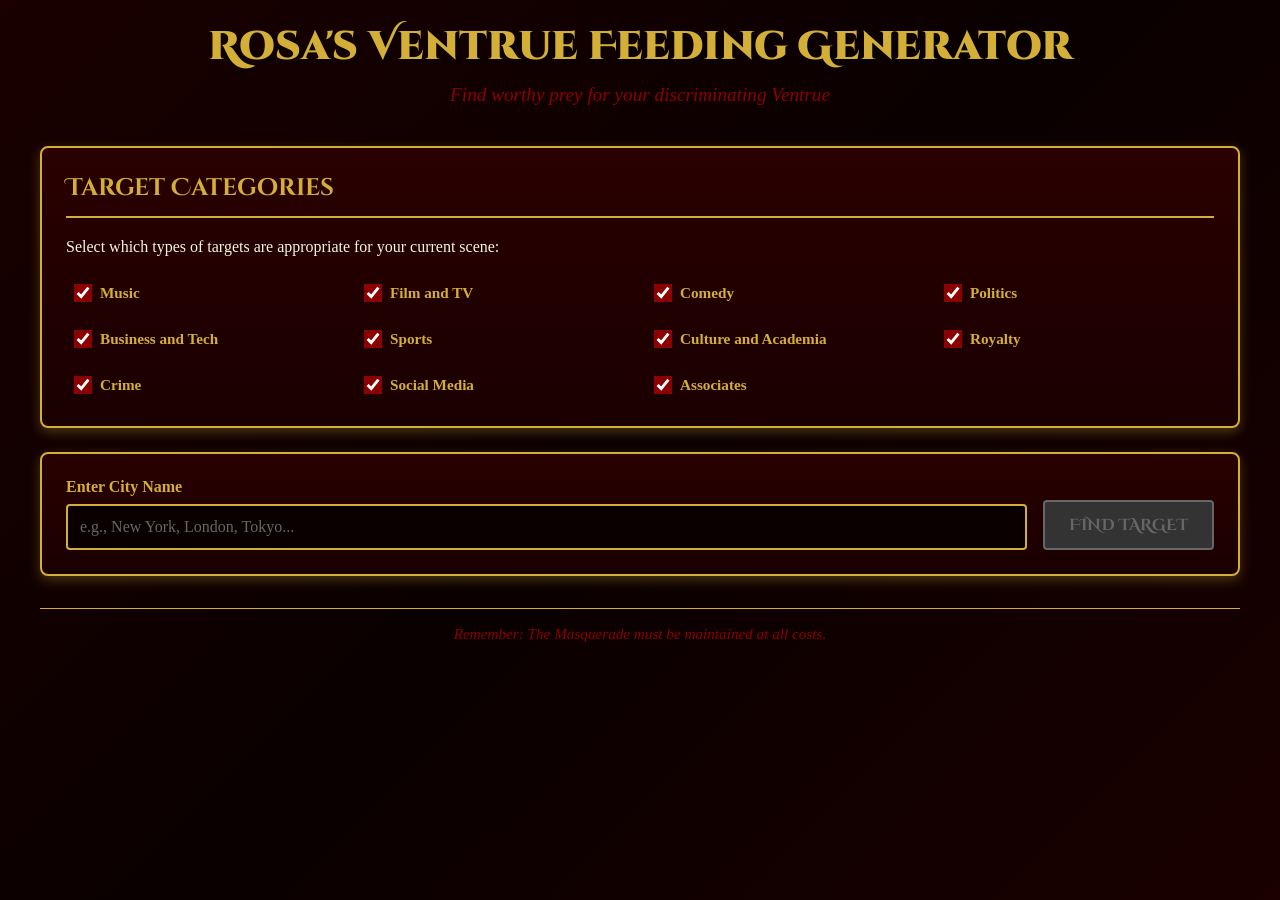
==== commit e47f3a08: "Rebuild using css and json" ====
--- a/index.html
+++ b/index.html
@@ -5,548 +5,39 @@
     <meta name="viewport" content="width=device-width, initial-scale=1.0">
     <title>Rosa's Ventrue Feeding Generator</title>
     <link href="https://fonts.googleapis.com/css2?family=Cinzel+Decorative:wght@400;700;900&family=IM+Fell+English:ital@0;1&display=swap" rel="stylesheet">
-    <style>
-        * {
-            margin: 0;
-            padding: 0;
-            box-sizing: border-box;
-        }
-        
-        body {
-            font-family: 'IM Fell English', serif;
-            background: linear-gradient(135deg, #1a0000 0%, #0a0000 50%, #1a0000 100%);
-            color: #f5f5dc;
-            min-height: 100vh;
-            padding: 20px;
-        }
-        
-        .container {
-            max-width: 1200px;
-            margin: 0 auto;
-        }
-        
-        .header {
-            text-align: center;
-            margin-bottom: 40px;
-        }
-        
-        .title {
-            font-family: 'Cinzel Decorative', serif;
-            font-size: 2.5rem;
-            font-weight: 900;
-            color: #d4af37;
-            text-shadow: 2px 2px 4px rgba(0,0,0,0.8);
-            margin-bottom: 10px;
-        }
-        
-        .subtitle {
-            font-size: 1.2rem;
-            color: #8b0000;
-            font-style: italic;
-        }
-        
-        .card {
-            background: linear-gradient(to bottom, #2a0000, #1a0000);
-            border: 2px solid #d4af37;
-            border-radius: 8px;
-            padding: 24px;
-            margin-bottom: 24px;
-            box-shadow: 0 4px 12px rgba(212, 175, 55, 0.3);
-        }
-        
-        .card-title {
-            font-family: 'Cinzel Decorative', serif;
-            font-size: 1.5rem;
-            color: #d4af37;
-            margin-bottom: 16px;
-            padding-bottom: 12px;
-            border-bottom: 2px solid #d4af37;
-        }
-        
-        .card-text {
-            color: #f5f5dc;
-            margin-bottom: 16px;
-            font-size: 1rem;
-            line-height: 1.6;
-        }
-        
-        .checkbox-grid {
-            display: grid;
-            grid-template-columns: repeat(2, 1fr);
-            gap: 12px;
-        }
-        
-        @media (min-width: 768px) {
-            .checkbox-grid {
-                grid-template-columns: repeat(4, 1fr);
-            }
-        }
-        
-        .checkbox-label {
-            display: flex;
-            align-items: center;
-            gap: 8px;
-            cursor: pointer;
-            padding: 8px;
-            border-radius: 4px;
-            transition: background 0.3s;
-        }
-        
-        .checkbox-label:hover {
-            background: rgba(212, 175, 55, 0.1);
-        }
-        
-        .checkbox {
-            width: 18px;
-            height: 18px;
-            cursor: pointer;
-            accent-color: #8b0000;
-        }
-        
-        .checkbox-text {
-            font-size: 0.95rem;
-        }
-        
-        .checkbox-text-active {
-            color: #d4af37;
-            font-weight: bold;
-        }
-        
-        .checkbox-text-inactive {
-            color: #999;
-        }
-        
-        .warning {
-            margin-top: 16px;
-            padding: 12px;
-            background: rgba(139, 0, 0, 0.3);
-            border: 1px solid #8b0000;
-            border-radius: 4px;
-            color: #ff6b6b;
-            font-size: 0.95rem;
-        }
-        
-        .input-group {
-            display: flex;
-            gap: 16px;
-            align-items: flex-end;
-            flex-wrap: wrap;
-        }
-        
-        .input-wrapper {
-            flex: 1;
-            min-width: 200px;
-        }
-        
-        .label {
-            display: block;
-            color: #d4af37;
-            font-weight: bold;
-            margin-bottom: 8px;
-            font-size: 1rem;
-        }
-        
-        .input {
-            width: 100%;
-            padding: 12px;
-            background: #0a0000;
-            border: 2px solid #d4af37;
-            border-radius: 4px;
-            color: #f5f5dc;
-            font-family: 'IM Fell English', serif;
-            font-size: 1rem;
-        }
-        
-        .input:focus {
-            outline: none;
-            border-color: #ffd700;
-            box-shadow: 0 0 8px rgba(212, 175, 55, 0.5);
-        }
-        
-        .input::placeholder {
-            color: #666;
-        }
-        
-        .button {
-            padding: 12px 24px;
-            background: linear-gradient(to bottom, #8b0000, #5a0000);
-            color: #d4af37;
-            border: 2px solid #d4af37;
-            border-radius: 4px;
-            font-family: 'Cinzel Decorative', serif;
-            font-size: 1rem;
-            font-weight: bold;
-            cursor: pointer;
-            transition: all 0.3s;
-            text-transform: uppercase;
-        }
-        
-        .button:hover:not(:disabled) {
-            background: linear-gradient(to bottom, #a00000, #6a0000);
-            box-shadow: 0 0 12px rgba(212, 175, 55, 0.6);
-            transform: translateY(-2px);
-        }
-        
-        .button:disabled {
-            background: #333;
-            border-color: #666;
-            color: #666;
-            cursor: not-allowed;
-            transform: none;
-        }
-        
-        .target-grid {
-            display: grid;
-            gap: 24px;
-        }
-        
-        @media (min-width: 768px) {
-            .target-grid {
-                grid-template-columns: repeat(2, 1fr);
-            }
-        }
-        
-        .target-name {
-            font-family: 'Cinzel Decorative', serif;
-            font-size: 1.8rem;
-            color: #d4af37;
-            margin-bottom: 16px;
-            padding-bottom: 8px;
-            border-bottom: 1px solid #d4af37;
-        }
-        
-        .info-row {
-            margin-bottom: 12px;
-            color: #f5f5dc;
-            line-height: 1.6;
-        }
-        
-        .info-label {
-            color: #d4af37;
-            font-weight: bold;
-        }
-        
-        .associate-box {
-            background: rgba(75, 0, 130, 0.3);
-            border: 1px solid #8b008b;
-            border-radius: 4px;
-            padding: 12px;
-            margin-bottom: 12px;
-        }
-        
-        .associate-text {
-            color: #dda0dd;
-            font-size: 0.95rem;
-        }
-        
-        .associate-subtext {
-            color: #ba55d3;
-            font-size: 0.85rem;
-            margin-top: 4px;
-            font-style: italic;
-        }
-        
-        .fame-box {
-            background: rgba(139, 0, 0, 0.2);
-            border: 1px solid #8b0000;
-            border-radius: 4px;
-            padding: 8px;
-            margin: 8px 0;
-            color: #f5f5dc;
-            font-size: 0.9rem;
-            font-style: italic;
-        }
-        
-        .stars {
-            color: #ffd700;
-            font-size: 1.2rem;
-            letter-spacing: 2px;
-        }
-        
-        .story-section-title {
-            font-family: 'Cinzel Decorative', serif;
-            font-size: 1.3rem;
-            color: #d4af37;
-            margin-bottom: 16px;
-            padding-bottom: 8px;
-            border-bottom: 1px solid #d4af37;
-        }
-        
-        .story-box {
-            background: rgba(139, 0, 0, 0.2);
-            border-left: 3px solid #8b0000;
-            border-radius: 4px;
-            padding: 16px;
-            margin-bottom: 16px;
-        }
-        
-        .story-title {
-            color: #d4af37;
-            font-weight: bold;
-            margin-bottom: 8px;
-            font-size: 1rem;
-        }
-        
-        .story-text {
-            color: #f5f5dc;
-            line-height: 1.6;
-        }
-        
-        .complication-box {
-            background: rgba(184, 134, 11, 0.2);
-            border-left: 3px solid #b8860b;
-            border-radius: 4px;
-            padding: 16px;
-            margin-bottom: 16px;
-        }
-        
-        .complication-title {
-            color: #daa520;
-            font-weight: bold;
-            margin-bottom: 8px;
-            font-size: 1rem;
-        }
-        
-        .complication-text {
-            color: #f5f5dc;
-            line-height: 1.6;
-        }
-        
-        .opportunity-box {
-            background: rgba(212, 175, 55, 0.1);
-            border-left: 3px solid #d4af37;
-            border-radius: 4px;
-            padding: 16px;
-        }
-        
-        .opportunity-title {
-            color: #d4af37;
-            font-weight: bold;
-            margin-bottom: 8px;
-            font-size: 1rem;
-        }
-        
-        .opportunity-text {
-            color: #f5f5dc;
-            line-height: 1.6;
-        }
-        
-        .footer {
-            text-align: center;
-            margin-top: 32px;
-            color: #8b0000;
-            font-size: 0.95rem;
-            font-style: italic;
-            padding: 16px;
-            border-top: 1px solid #d4af37;
-        }
-    </style>
+    <link rel="stylesheet" href="styles.css">
 </head>
 <body>
-    <div id="app"></div>
-    <script>
-        const cats = {
-            Music: {r: ['Pop Star', 'Rock Musician', 'Hip-Hop Artist', 'Opera Singer', 'DJ'], l: ['Recording Studio', 'Concert Venue', 'Nightclub VIP', 'Hotel Suite']},
-            FilmTV: {r: ['Actor', 'TV Star', 'Director', 'Producer'], l: ['Film Studio', 'TV Network', 'Premiere Party', 'Hotel Penthouse']},
-            Comedy: {r: ['Comedian', 'Comedy Writer', 'Late Night Host'], l: ['Comedy Club', 'Late Night Studio', 'Theater Backstage']},
-            Politics: {r: ['Senator', 'Mayor', 'Governor', 'Ambassador'], l: ['City Hall', 'Political Club', 'Embassy', 'Fundraiser']},
-            BizTech: {r: ['Tech CEO', 'Founder', 'Investor', 'Real Estate Mogul'], l: ['Boardroom', 'Members Club', 'Golf Club', 'Steakhouse']},
-            Sports: {r: ['Athlete', 'Team Owner', 'Commentator', 'Coach'], l: ['VIP Suite', 'Fitness Center', 'Training Facility', 'Golf Course']},
-            Culture: {r: ['Chef', 'Museum Director', 'Author', 'Professor', 'Scientist'], l: ['Restaurant', 'Art Gallery', 'Literary Salon', 'Faculty Club']},
-            Royalty: {r: ['Prince', 'Princess', 'Duke', 'Duchess', 'Count'], l: ['Palace', 'Royal Estate', 'Royal Gala', 'Historic Manor']},
-            Crime: {r: ['Crime Boss', 'Financier', 'Dealer', 'Money Launderer'], l: ['Casino Backroom', 'Underground Club', 'Warehouse Office', 'Strip Club VIP']},
-            SocialMedia: {r: ['Influencer', 'YouTube Star', 'TikTok Celebrity', 'Streamer'], l: ['Creation Studio', 'Influencer Event', 'Creator House', 'Pop-up Store']}
-        };
-        
-        const catNames = {
-            Music: 'Music',
-            FilmTV: 'Film and TV',
-            Comedy: 'Comedy',
-            Politics: 'Politics',
-            BizTech: 'Business and Tech',
-            Sports: 'Sports',
-            Culture: 'Culture and Academia',
-            Royalty: 'Royalty',
-            Crime: 'Crime',
-            SocialMedia: 'Social Media'
-        };
-        
-        const names = {
-            english: {f: ['James', 'Mary', 'Robert', 'Patricia', 'John', 'Jennifer', 'Michael', 'Linda', 'David', 'Elizabeth'], l: ['Smith', 'Johnson', 'Williams', 'Brown', 'Jones', 'Garcia', 'Miller', 'Davis']},
-            italian: {f: ['Giuseppe', 'Maria', 'Antonio', 'Anna', 'Francesco', 'Rosa'], l: ['Rossi', 'Russo', 'Ferrari', 'Esposito', 'Bianchi']},
-            french: {f: ['Jean', 'Marie', 'Michel', 'Pierre', 'Andre'], l: ['Martin', 'Bernard', 'Thomas', 'Petit', 'Robert']},
-            german: {f: ['Hans', 'Anna', 'Klaus', 'Peter'], l: ['Muller', 'Schmidt', 'Schneider', 'Fischer']},
-            spanish: {f: ['Antonio', 'Maria', 'Jose', 'Carmen'], l: ['Garcia', 'Gonzalez', 'Rodriguez', 'Fernandez']},
-            nordic: {f: ['Erik', 'Anna', 'Lars', 'Emma'], l: ['Andersson', 'Johansson', 'Karlsson', 'Nilsson']},
-            slavic: {f: ['Vladimir', 'Svetlana', 'Dmitri', 'Natasha'], l: ['Ivanov', 'Petrov', 'Smirnov', 'Kuznetsov']},
-            eastasian: {f: ['Hiroshi', 'Yuki', 'Wei', 'Li'], l: ['Tanaka', 'Suzuki', 'Wang', 'Zhang']},
-            middleeastern: {f: ['Ahmed', 'Fatima', 'Mohammad', 'Aisha'], l: ['Al-Ahmad', 'Mahmoud', 'Ibrahim', 'Mansour']}
-        };
-        
-        const cityMap = {'london':'english','new york':'english','los angeles':'english','paris':'french','berlin':'german','rome':'italian','madrid':'spanish','stockholm':'nordic','moscow':'slavic','tokyo':'eastasian','dubai':'middleeastern'};
-        
-        const tiers = [{t:'A',d:'Internationally known household name'},{t:'B',d:'Nationally famous'},{t:'C',d:'TV cast, regionally known'},{t:'D',d:'Reality TV stars'},{t:'Z',d:'Influencers, niche personalities'}];
-        const sec = [{l:'Minimal',i:'🟢',d:'Personal assistant only'},{l:'Light',i:'🟡',d:'Small security'},{l:'Moderate',i:'🟠',d:'Bodyguards'},{l:'Heavy',i:'🔴',d:'Multiple layers'}];
-        
-        let state = {city:'',target:null,sel:{}};
-        Object.keys(cats).forEach(function(k){
-            state.sel[k] = true;
-        });
-        state.sel.Associates = true;
-        
-        function r(a){return a[Math.floor(Math.random()*a.length)];}
-        function gn(c){const reg=cityMap[c.toLowerCase().trim()]||'english';const n=names[reg];return r(n.f)+' '+r(n.l);}
-        
-        function getWeightedTier(){
-            const pool=[];
-            for(let i=0;i<1;i++)pool.push('A');
-            for(let i=0;i<2;i++)pool.push('B');
-            for(let i=0;i<5;i++)pool.push('C');
-            for(let i=0;i<6;i++)pool.push('D');
-            for(let i=0;i<6;i++)pool.push('Z');
-            const tier=r(pool);
-            return tiers.find(t=>t.t===tier);
-        }
-        
-        function getDifficultyForTier(tier){
-            const ranges={'A':[3,4,5],'B':[2,3,4,5],'C':[1,2,3,4],'D':[1,2,3],'Z':[0,1,2,3]};
-            return r(ranges[tier]);
-        }
-        
-        function ga(p,t){
-            const rel=['Spouse of','Partner of','Parent of','Child of','Sibling of','Manager of'];
-            const roles=['Socialite','Investor','Philanthropist','Designer','Restaurant Owner'];
-            const tm={'A':'C','B':'D','C':'Z','D':'Z','Z':'Z'};
-            return{rel:r(rel),role:r(roles),pc:p,fame:tiers.find(f=>f.t===tm[t])};
-        }
-        
-        function toggleCat(k){
-            state.sel[k] = !state.sel[k];
-            render();
-        }
-        
-        function updateCity(val){
-            state.city = val;
-        }
-        
-        function checkEnter(e){
-            if(e.key === 'Enter') gen();
-        }
-        
-        function gen(){
-            if(!state.city.trim())return;
-            const cs=Object.keys(cats).filter(k=>state.sel[k]).map(k=>({cat:k,r:cats[k].r,l:cats[k].l}));
-            if(state.sel.Associates)cs.push({cat:'Associates'});
-            if(!cs.length){alert('Select at least one category');return;}
-            const c=r(cs);
-            let t;
-            const f=getWeightedTier();
-            const diff=getDifficultyForTier(f.t);
-            if(c.cat==='Associates'){
-                const nc=Object.keys(cats).map(k=>({cat:k,r:cats[k].r}));
-                const pc=r(nc);
-                const pr=r(pc.r);
-                const pn=gn(state.city);
-                const ai=ga(pn,f.t);
-                const locs=['Private Residence','Spa','Shopping District','Hotel Lounge','Members Club','Gallery','Charity Event'];
-                t={name:gn(state.city),role:ai.role,cat:'Associates',loc:r(locs)+' - '+state.city,sec:r(sec),fame:ai.fame,isA:true,rel:ai.rel,pc:ai.pc,pr:pr,diff:getDifficultyForTier(ai.fame.t)};
-            }else{
-                t={name:gn(state.city),role:r(c.r),cat:c.cat,loc:r(c.l)+' - '+state.city,sec:r(sec),fame:f,isA:false,diff:diff};
-            }
-            const hooks=['Recently in scandal','Major achievement','Secret business deal','Private charity event','Meeting power brokers','Recovering from controversy','Launching venture','Power struggle'];
-            const comps=['Heavy media nearby','Rival faction interested','Extra security','Many witnesses','Bodyguard is ghoul','Mystical wards','Target suspicious','Police investigation'];
-            t.hook=r(hooks);
-            t.comp=r(comps);
-            state.target=t;
-            render();
-        }
-        
-        function render(){
-            var app=document.getElementById('app');
-            var allOff=Object.values(state.sel).every(function(v){return !v;});
-            var html = '';
-            html += '<div class="container"><div class="header"><h1 class="title">Rosas Ventrue Feeding Generator</h1><p class="subtitle">Find worthy prey for your discriminating Ventrue</p></div>';
-            html += '<div class="card"><h3 class="card-title">Target Categories</h3><p class="card-text">Select which types of targets are appropriate for your current scene:</p><div class="checkbox-grid">';
-            Object.keys(cats).forEach(function(k){
-                var chk = state.sel[k] ? 'checked' : '';
-                var cls = state.sel[k] ? 'checkbox-text-active' : 'checkbox-text-inactive';
-                html += '<label class="checkbox-label"><input type="checkbox" class="checkbox" data-cat="'+k+'" '+chk+'><span class="checkbox-text '+cls+'">'+catNames[k]+'</span></label>';
-            });
-            var chkA = state.sel.Associates ? 'checked' : '';
-            var clsA = state.sel.Associates ? 'checkbox-text-active' : 'checkbox-text-inactive';
-            html += '<label class="checkbox-label"><input type="checkbox" class="checkbox" data-cat="Associates" '+chkA+'><span class="checkbox-text '+clsA+'">Associates</span></label>';
-            html += '</div>';
-            if(allOff) html += '<div class="warning">Warning: No target categories selected</div>';
-            html += '</div>';
-            var disabled = '';
-            if(!state.city.trim() || allOff){
-                disabled = 'disabled';
-            }
-            html += '<div class="card"><div class="input-group"><div class="input-wrapper"><label class="label">Enter City Name</label><input type="text" id="cityInput" class="input" value="'+state.city+'" placeholder="e.g., New York, London, Tokyo..."></div>';
-            html += '<button class="button" id="genBtn" '+disabled+'>Find Target</button></div></div>';
-            if(state.target){
-                var t=state.target;
-                html += '<div class="card"><div class="target-grid"><div><div class="target-name">'+t.name+'</div>';
-                if(t.isA) html += '<div class="associate-box"><div class="associate-text"><strong>'+t.rel+'</strong> '+t.pc+'</div><div class="associate-subtext">('+t.pr+')</div></div>';
-                html += '<div class="info-row"><span class="info-label">Role:</span> '+t.role+'</div>';
-                html += '<div class="info-row"><span class="info-label">Location:</span> '+t.loc+'</div>';
-                html += '<div class="info-row"><span class="info-label">Fame Tier:</span> '+t.fame.t+'-List</div>';
-                html += '<div class="fame-box">'+t.fame.d+'</div>';
-                html += '<div class="info-row"><span class="info-label">Security:</span> '+t.sec.i+' '+t.sec.l+' ('+t.sec.d+')</div>';
-                var stars = '<div class="info-row"><span class="info-label">Difficulty:</span> <span class="stars">';
-                for(var i=0;i<t.diff;i++) stars+='★';
-                for(var i=t.diff;i<5;i++) stars+='☆';
-                stars+='</span></div>';
-                html += stars;
-                html += '</div><div><h3 class="story-section-title">Story Elements</h3>';
-                html += '<div class="story-box"><h4 class="story-title">Current Situation</h4><p class="story-text">'+t.hook+'</p></div>';
-                html += '<div class="complication-box"><h4 class="complication-title">Potential Complication</h4><p class="complication-text">'+t.comp+'</p></div>';
-                html += '<div class="opportunity-box"><h4 class="opportunity-title">Feeding Opportunity</h4><p class="opportunity-text">Target likely alone between <strong>'+(Math.floor(Math.random()*4)+21)+':00-'+(Math.floor(Math.random()*4)+1)+':00</strong> when security is lightest.</p></div>';
-                html += '</div></div></div>';
-            }
-            html += '<div class="footer"><p>Remember: The Masquerade must be maintained at all costs.</p></div></div>';
-            app.innerHTML = html;
-            
-            document.querySelectorAll('input[type="checkbox"]').forEach(function(cb){
-                cb.addEventListener('click',function(){
-                    var cat = this.getAttribute('data-cat');
-                    state.sel[cat] = !state.sel[cat];
-                    render();
-                });
-            });
-            
-            var cityInput = document.getElementById('cityInput');
-            if(cityInput){
-                cityInput.addEventListener('input',function(){
-                    state.city = this.value;
-                    var genBtn = document.getElementById('genBtn');
-                    if(genBtn){
-                        var allOff = Object.values(state.sel).every(function(v){return !v;});
-                        if(!state.city.trim() || allOff){
-                            genBtn.setAttribute('disabled', 'disabled');
-                        } else {
-                            genBtn.removeAttribute('disabled');
-                        }
-                    }
-                });
-                cityInput.addEventListener('keypress',function(e){
-                    if(e.key === 'Enter'){
-                        gen();
-                    }
-                });
-            }
-            
-            var genBtn = document.getElementById('genBtn');
-            if(genBtn){
-                genBtn.addEventListener('click', function(){
-                    gen();
-                });
-            }
-        }
-        
-        window.onload = function(){
-            render();
-        };
-    </script>
+    <div class="container">
+        <header class="header">
+            <h1 class="title">Rosa's Ventrue Feeding Generator</h1>
+            <p class="subtitle">Find worthy prey for your discriminating Ventrue</p>
+        </header>
+
+        <div class="card">
+            <h3 class="card-title">Target Categories</h3>
+            <p class="card-text">Select which types of targets are appropriate for your current scene:</p>
+            <div id="categoryCheckboxes" class="checkbox-grid"></div>
+            <div id="warningBox"></div>
+        </div>
+
+        <div class="card">
+            <div class="input-group">
+                <div class="input-wrapper">
+                    <label class="label">Enter City Name</label>
+                    <input type="text" id="cityInput" class="input" placeholder="e.g., New York, London, Tokyo...">
+                </div>
+                <button class="button" id="genBtn" disabled>Find Target</button>
+            </div>
+        </div>
+
+        <div id="targetDisplay"></div>
+
+        <footer class="footer">
+            <p>Remember: The Masquerade must be maintained at all costs.</p>
+        </footer>
+    </div>
+
+    <script src="script.js"></script>
 </body>
 </html>
--- a/styles.css
+++ b/styles.css
@@ -0,0 +1,334 @@
+* {
+    margin: 0;
+    padding: 0;
+    box-sizing: border-box;
+}
+
+body {
+    font-family: 'IM Fell English', serif;
+    background: linear-gradient(135deg, #1a0000 0%, #0a0000 50%, #1a0000 100%);
+    color: #f5f5dc;
+    min-height: 100vh;
+    padding: 20px;
+}
+
+.container {
+    max-width: 1200px;
+    margin: 0 auto;
+}
+
+.header {
+    text-align: center;
+    margin-bottom: 40px;
+}
+
+.title {
+    font-family: 'Cinzel Decorative', serif;
+    font-size: 2.5rem;
+    font-weight: 900;
+    color: #d4af37;
+    text-shadow: 2px 2px 4px rgba(0,0,0,0.8);
+    margin-bottom: 10px;
+}
+
+.subtitle {
+    font-size: 1.2rem;
+    color: #8b0000;
+    font-style: italic;
+}
+
+.card {
+    background: linear-gradient(to bottom, #2a0000, #1a0000);
+    border: 2px solid #d4af37;
+    border-radius: 8px;
+    padding: 24px;
+    margin-bottom: 24px;
+    box-shadow: 0 4px 12px rgba(212, 175, 55, 0.3);
+}
+
+.card-title {
+    font-family: 'Cinzel Decorative', serif;
+    font-size: 1.5rem;
+    color: #d4af37;
+    margin-bottom: 16px;
+    padding-bottom: 12px;
+    border-bottom: 2px solid #d4af37;
+}
+
+.card-text {
+    color: #f5f5dc;
+    margin-bottom: 16px;
+    font-size: 1rem;
+    line-height: 1.6;
+}
+
+.checkbox-grid {
+    display: grid;
+    grid-template-columns: repeat(2, 1fr);
+    gap: 12px;
+}
+
+@media (min-width: 768px) {
+    .checkbox-grid {
+        grid-template-columns: repeat(4, 1fr);
+    }
+}
+
+.checkbox-label {
+    display: flex;
+    align-items: center;
+    gap: 8px;
+    cursor: pointer;
+    padding: 8px;
+    border-radius: 4px;
+    transition: background 0.3s;
+}
+
+.checkbox-label:hover {
+    background: rgba(212, 175, 55, 0.1);
+}
+
+.checkbox {
+    width: 18px;
+    height: 18px;
+    cursor: pointer;
+    accent-color: #8b0000;
+}
+
+.checkbox-text {
+    font-size: 0.95rem;
+}
+
+.checkbox-text-active {
+    color: #d4af37;
+    font-weight: bold;
+}
+
+.checkbox-text-inactive {
+    color: #999;
+}
+
+.warning {
+    margin-top: 16px;
+    padding: 12px;
+    background: rgba(139, 0, 0, 0.3);
+    border: 1px solid #8b0000;
+    border-radius: 4px;
+    color: #ff6b6b;
+    font-size: 0.95rem;
+}
+
+.input-group {
+    display: flex;
+    gap: 16px;
+    align-items: flex-end;
+    flex-wrap: wrap;
+}
+
+.input-wrapper {
+    flex: 1;
+    min-width: 200px;
+}
+
+.label {
+    display: block;
+    color: #d4af37;
+    font-weight: bold;
+    margin-bottom: 8px;
+    font-size: 1rem;
+}
+
+.input {
+    width: 100%;
+    padding: 12px;
+    background: #0a0000;
+    border: 2px solid #d4af37;
+    border-radius: 4px;
+    color: #f5f5dc;
+    font-family: 'IM Fell English', serif;
+    font-size: 1rem;
+}
+
+.input:focus {
+    outline: none;
+    border-color: #ffd700;
+    box-shadow: 0 0 8px rgba(212, 175, 55, 0.5);
+}
+
+.input::placeholder {
+    color: #666;
+}
+
+.button {
+    padding: 12px 24px;
+    background: linear-gradient(to bottom, #8b0000, #5a0000);
+    color: #d4af37;
+    border: 2px solid #d4af37;
+    border-radius: 4px;
+    font-family: 'Cinzel Decorative', serif;
+    font-size: 1rem;
+    font-weight: bold;
+    cursor: pointer;
+    transition: all 0.3s;
+    text-transform: uppercase;
+}
+
+.button:hover:not(:disabled) {
+    background: linear-gradient(to bottom, #a00000, #6a0000);
+    box-shadow: 0 0 12px rgba(212, 175, 55, 0.6);
+    transform: translateY(-2px);
+}
+
+.button:disabled {
+    background: #333;
+    border-color: #666;
+    color: #666;
+    cursor: not-allowed;
+    transform: none;
+}
+
+.target-grid {
+    display: grid;
+    gap: 24px;
+}
+
+@media (min-width: 768px) {
+    .target-grid {
+        grid-template-columns: repeat(2, 1fr);
+    }
+}
+
+.target-name {
+    font-family: 'Cinzel Decorative', serif;
+    font-size: 1.8rem;
+    color: #d4af37;
+    margin-bottom: 16px;
+    padding-bottom: 8px;
+    border-bottom: 1px solid #d4af37;
+}
+
+.info-row {
+    margin-bottom: 12px;
+    color: #f5f5dc;
+    line-height: 1.6;
+}
+
+.info-label {
+    color: #d4af37;
+    font-weight: bold;
+}
+
+.associate-box {
+    background: rgba(75, 0, 130, 0.3);
+    border: 1px solid #8b008b;
+    border-radius: 4px;
+    padding: 12px;
+    margin-bottom: 12px;
+}
+
+.associate-text {
+    color: #dda0dd;
+    font-size: 0.95rem;
+}
+
+.associate-subtext {
+    color: #ba55d3;
+    font-size: 0.85rem;
+    margin-top: 4px;
+    font-style: italic;
+}
+
+.fame-box {
+    background: rgba(139, 0, 0, 0.2);
+    border: 1px solid #8b0000;
+    border-radius: 4px;
+    padding: 8px;
+    margin: 8px 0;
+    color: #f5f5dc;
+    font-size: 0.9rem;
+    font-style: italic;
+}
+
+.stars {
+    color: #ffd700;
+    font-size: 1.2rem;
+    letter-spacing: 2px;
+}
+
+.story-section-title {
+    font-family: 'Cinzel Decorative', serif;
+    font-size: 1.3rem;
+    color: #d4af37;
+    margin-bottom: 16px;
+    padding-bottom: 8px;
+    border-bottom: 1px solid #d4af37;
+}
+
+.story-box {
+    background: rgba(139, 0, 0, 0.2);
+    border-left: 3px solid #8b0000;
+    border-radius: 4px;
+    padding: 16px;
+    margin-bottom: 16px;
+}
+
+.story-title {
+    color: #d4af37;
+    font-weight: bold;
+    margin-bottom: 8px;
+    font-size: 1rem;
+}
+
+.story-text {
+    color: #f5f5dc;
+    line-height: 1.6;
+}
+
+.complication-box {
+    background: rgba(184, 134, 11, 0.2);
+    border-left: 3px solid #b8860b;
+    border-radius: 4px;
+    padding: 16px;
+    margin-bottom: 16px;
+}
+
+.complication-title {
+    color: #daa520;
+    font-weight: bold;
+    margin-bottom: 8px;
+    font-size: 1rem;
+}
+
+.complication-text {
+    color: #f5f5dc;
+    line-height: 1.6;
+}
+
+.opportunity-box {
+    background: rgba(212, 175, 55, 0.1);
+    border-left: 3px solid #d4af37;
+    border-radius: 4px;
+    padding: 16px;
+}
+
+.opportunity-title {
+    color: #d4af37;
+    font-weight: bold;
+    margin-bottom: 8px;
+    font-size: 1rem;
+}
+
+.opportunity-text {
+    color: #f5f5dc;
+    line-height: 1.6;
+}
+
+.footer {
+    text-align: center;
+    margin-top: 32px;
+    color: #8b0000;
+    font-size: 0.95rem;
+    font-style: italic;
+    padding: 16px;
+    border-top: 1px solid #d4af37;
+}
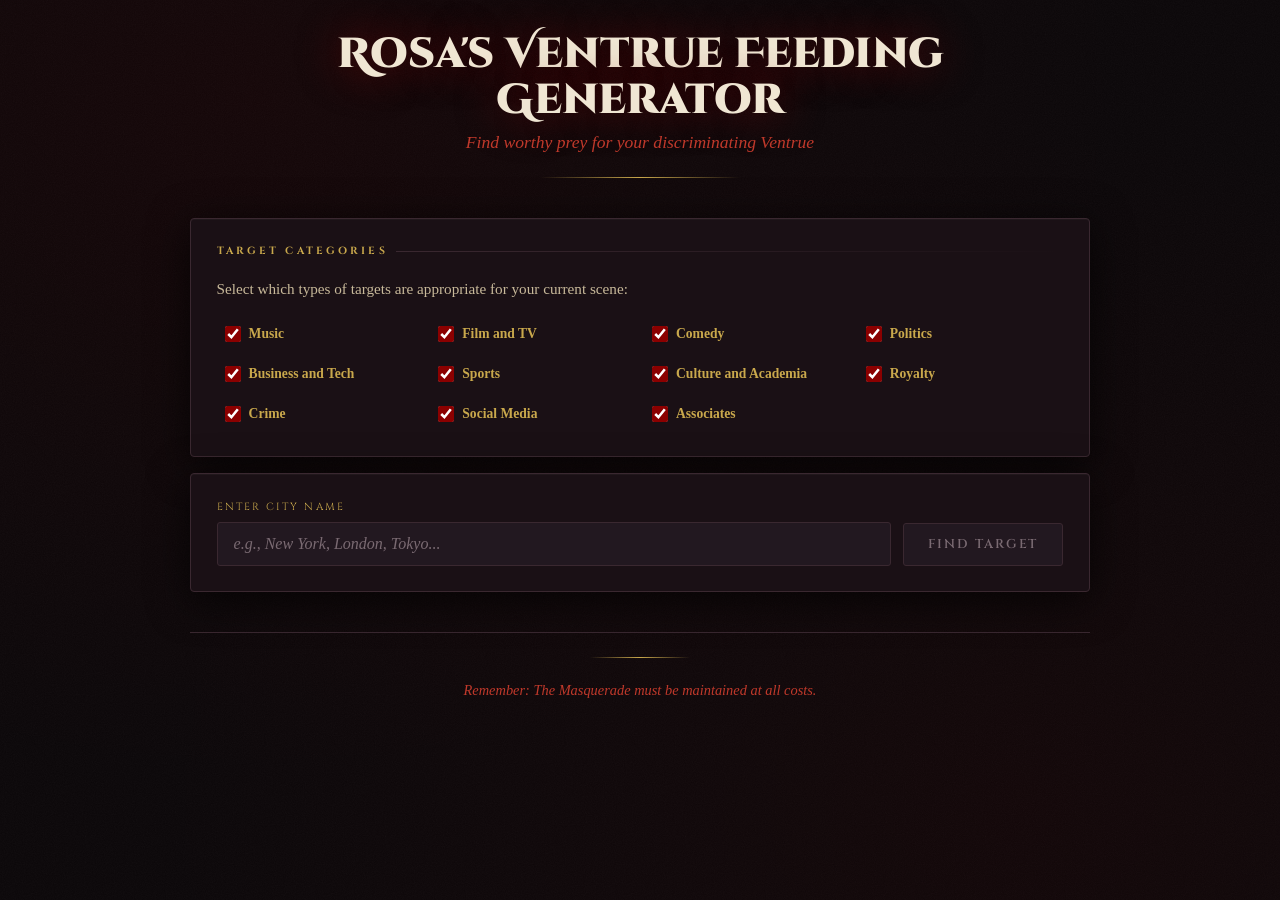
==== commit edc50374: "Added icons and manifest" ====
--- a/index.html
+++ b/index.html
@@ -6,6 +6,10 @@
     <title>Rosa's Ventrue Feeding Generator</title>
     <link href="https://fonts.googleapis.com/css2?family=Cinzel+Decorative:wght@400;700;900&family=IM+Fell+English:ital@0;1&display=swap" rel="stylesheet">
     <link rel="stylesheet" href="styles.css">
+    <link rel="manifest" href="/manifest.json">
+    <link rel="icon" href="/favicon.ico" type="image/x-icon">
+    <link rel="icon" type="image/png" sizes="32x32" href="/icon-32.png">
+    <link rel="icon" type="image/png" sizes="192x192" href="/icon-192.png">
 </head>
 <body>
     <div class="container">
--- a/styles.css
+++ b/styles.css
@@ -1,334 +1,492 @@
-* {
-    margin: 0;
-    padding: 0;
-    box-sizing: border-box;
-}
-
+/* ============================================================
+   Rosa's Ventrue Feeding Generator — Stylesheet
+   Vampire: the Masquerade 5th Edition Tool
+   ============================================================ */
+
+/* ── Google Fonts ── */
+@import url('https://fonts.googleapis.com/css2?family=Cinzel+Decorative:wght@700;900&family=Cinzel:wght@400;600&family=IM+Fell+English:ital@0;1&display=swap');
+
+/* ── Design Tokens ── */
+:root {
+  --blood:        #8b0000;
+  --blood-light:  #c0392b;
+  --blood-pale:   #3d0000;
+  --gold:         #c9a84c;
+  --gold-light:   #e8c97e;
+  --ivory:        #f0e6d3;
+  --ivory-dim:    #c8b99a;
+  --shadow:       #0a0608;
+  --dark:         #110c0e;
+  --panel:        #1a1015;
+  --panel-light:  #221820;
+  --border:       #3a2830;
+  --hunger:       #e74c3c;
+  --text-dim:     #7a6a72;
+  --green:        #2ecc71;
+  --purple:       #8b008b;
+  --purple-dim:   #4b0082;
+}
+
+/* ── Reset ── */
+*, *::before, *::after { box-sizing: border-box; margin: 0; padding: 0; }
+html { scroll-behavior: smooth; }
+
+/* ── Body ── */
 body {
-    font-family: 'IM Fell English', serif;
-    background: linear-gradient(135deg, #1a0000 0%, #0a0000 50%, #1a0000 100%);
-    color: #f5f5dc;
-    min-height: 100vh;
-    padding: 20px;
-}
-
+  background: var(--shadow);
+  color: var(--ivory);
+  font-family: 'IM Fell English', Georgia, serif;
+  min-height: 100vh;
+  background-image:
+    radial-gradient(ellipse at 20% 10%, rgba(139,0,0,0.08) 0%, transparent 60%),
+    radial-gradient(ellipse at 80% 90%, rgba(139,0,0,0.06) 0%, transparent 60%),
+    url("data:image/svg+xml,%3Csvg xmlns='http://www.w3.org/2000/svg' width='300' height='300'%3E%3Cfilter id='noise'%3E%3CfeTurbulence type='fractalNoise' baseFrequency='0.9' numOctaves='4' stitchTiles='stitch'/%3E%3CfeColorMatrix type='saturate' values='0'/%3E%3C/filter%3E%3Crect width='300' height='300' filter='url(%23noise)' opacity='0.04'/%3E%3C/svg%3E");
+  overflow-x: hidden;
+  padding: 2rem 1rem 4rem;
+}
+
+/* ── Container ── */
 .container {
-    max-width: 1200px;
-    margin: 0 auto;
-}
-
+  max-width: 900px;
+  margin: 0 auto;
+}
+
+/* ── Header ── */
 .header {
-    text-align: center;
-    margin-bottom: 40px;
+  text-align: center;
+  margin-bottom: 2.5rem;
+}
+
+.header::after {
+  content: '';
+  display: block;
+  width: 200px;
+  height: 1px;
+  background: linear-gradient(90deg, transparent, var(--gold), transparent);
+  margin: 1.5rem auto 0;
 }
 
 .title {
-    font-family: 'Cinzel Decorative', serif;
-    font-size: 2.5rem;
-    font-weight: 900;
-    color: #d4af37;
-    text-shadow: 2px 2px 4px rgba(0,0,0,0.8);
-    margin-bottom: 10px;
+  font-family: 'Cinzel Decorative', serif;
+  font-size: clamp(1.6rem, 5vw, 2.6rem);
+  font-weight: 900;
+  color: var(--ivory);
+  line-height: 1.1;
+  text-shadow: 0 0 40px rgba(139,0,0,0.6);
+  margin-bottom: 0.5rem;
 }
 
 .subtitle {
-    font-size: 1.2rem;
-    color: #8b0000;
-    font-style: italic;
-}
-
+  font-family: 'IM Fell English', serif;
+  font-size: 1.1rem;
+  color: var(--blood-light);
+  font-style: italic;
+}
+
+/* ── Card ── */
 .card {
-    background: linear-gradient(to bottom, #2a0000, #1a0000);
-    border: 2px solid #d4af37;
-    border-radius: 8px;
-    padding: 24px;
-    margin-bottom: 24px;
-    box-shadow: 0 4px 12px rgba(212, 175, 55, 0.3);
+  background: var(--panel);
+  border: 1px solid var(--border);
+  border-radius: 4px;
+  padding: 1.6rem;
+  width: 100%;
+  box-shadow: 0 8px 40px rgba(0,0,0,0.7), inset 0 1px 0 rgba(255,255,255,0.03);
+  position: relative;
+  margin-bottom: 1rem;
 }
 
 .card-title {
-    font-family: 'Cinzel Decorative', serif;
-    font-size: 1.5rem;
-    color: #d4af37;
-    margin-bottom: 16px;
-    padding-bottom: 12px;
-    border-bottom: 2px solid #d4af37;
+  font-family: 'Cinzel', serif;
+  font-size: 0.65rem;
+  letter-spacing: 0.3em;
+  color: var(--gold);
+  text-transform: uppercase;
+  margin-bottom: 1.2rem;
+  display: flex;
+  align-items: center;
+  gap: 0.5rem;
+}
+
+.card-title::after {
+  content: '';
+  flex: 1;
+  height: 1px;
+  background: linear-gradient(90deg, var(--border), transparent);
 }
 
 .card-text {
-    color: #f5f5dc;
-    margin-bottom: 16px;
-    font-size: 1rem;
-    line-height: 1.6;
-}
-
+  color: var(--ivory-dim);
+  line-height: 1.6;
+  margin-bottom: 1rem;
+  font-size: 0.95rem;
+}
+
+/* ── Checkbox Grid ── */
 .checkbox-grid {
-    display: grid;
-    grid-template-columns: repeat(2, 1fr);
-    gap: 12px;
+  display: grid;
+  grid-template-columns: repeat(2, 1fr);
+  gap: 0.5rem;
+}
+
+@media (min-width: 640px) {
+  .checkbox-grid {
+    grid-template-columns: repeat(3, 1fr);
+  }
 }
 
 @media (min-width: 768px) {
-    .checkbox-grid {
-        grid-template-columns: repeat(4, 1fr);
-    }
+  .checkbox-grid {
+    grid-template-columns: repeat(4, 1fr);
+  }
 }
 
 .checkbox-label {
-    display: flex;
-    align-items: center;
-    gap: 8px;
-    cursor: pointer;
-    padding: 8px;
-    border-radius: 4px;
-    transition: background 0.3s;
+  display: flex;
+  align-items: center;
+  gap: 0.5rem;
+  cursor: pointer;
+  padding: 0.5rem;
+  border-radius: 3px;
+  transition: background 0.15s;
+  -webkit-tap-highlight-color: transparent;
+  touch-action: manipulation;
 }
 
 .checkbox-label:hover {
-    background: rgba(212, 175, 55, 0.1);
+  background: rgba(201, 168, 76, 0.08);
 }
 
 .checkbox {
-    width: 18px;
-    height: 18px;
-    cursor: pointer;
-    accent-color: #8b0000;
+  width: 16px;
+  height: 16px;
+  cursor: pointer;
+  accent-color: var(--blood);
+  flex-shrink: 0;
 }
 
 .checkbox-text {
-    font-size: 0.95rem;
+  font-size: 0.85rem;
+  line-height: 1.2;
 }
 
 .checkbox-text-active {
-    color: #d4af37;
-    font-weight: bold;
+  color: var(--gold);
+  font-weight: 600;
 }
 
 .checkbox-text-inactive {
-    color: #999;
-}
-
+  color: var(--text-dim);
+}
+
+/* ── Warning ── */
 .warning {
-    margin-top: 16px;
-    padding: 12px;
-    background: rgba(139, 0, 0, 0.3);
-    border: 1px solid #8b0000;
-    border-radius: 4px;
-    color: #ff6b6b;
-    font-size: 0.95rem;
-}
-
+  margin-top: 1rem;
+  padding: 0.75rem 1rem;
+  background: rgba(139, 0, 0, 0.15);
+  border: 1px solid var(--blood-pale);
+  border-left: 3px solid var(--blood-light);
+  border-radius: 3px;
+  color: var(--hunger);
+  font-size: 0.85rem;
+  line-height: 1.5;
+}
+
+/* ── Input Group ── */
 .input-group {
-    display: flex;
-    gap: 16px;
-    align-items: flex-end;
-    flex-wrap: wrap;
+  display: flex;
+  gap: 0.75rem;
+  align-items: flex-end;
+  flex-wrap: wrap;
 }
 
 .input-wrapper {
-    flex: 1;
-    min-width: 200px;
+  flex: 1;
+  min-width: 200px;
 }
 
 .label {
-    display: block;
-    color: #d4af37;
-    font-weight: bold;
-    margin-bottom: 8px;
-    font-size: 1rem;
+  display: block;
+  font-family: 'Cinzel', serif;
+  font-size: 0.65rem;
+  letter-spacing: 0.2em;
+  text-transform: uppercase;
+  color: var(--gold);
+  margin-bottom: 0.5rem;
 }
 
 .input {
-    width: 100%;
-    padding: 12px;
-    background: #0a0000;
-    border: 2px solid #d4af37;
-    border-radius: 4px;
-    color: #f5f5dc;
-    font-family: 'IM Fell English', serif;
-    font-size: 1rem;
+  width: 100%;
+  padding: 0.75rem 1rem;
+  background: var(--panel-light);
+  border: 1px solid var(--border);
+  border-radius: 3px;
+  color: var(--ivory);
+  font-family: 'IM Fell English', serif;
+  font-size: 1rem;
+  transition: border-color 0.15s, box-shadow 0.15s;
 }
 
 .input:focus {
-    outline: none;
-    border-color: #ffd700;
-    box-shadow: 0 0 8px rgba(212, 175, 55, 0.5);
+  outline: none;
+  border-color: var(--gold);
+  box-shadow: 0 0 0 3px rgba(201, 168, 76, 0.15);
 }
 
 .input::placeholder {
-    color: #666;
-}
-
+  color: var(--text-dim);
+  font-style: italic;
+}
+
+/* ── Button ── */
 .button {
-    padding: 12px 24px;
-    background: linear-gradient(to bottom, #8b0000, #5a0000);
-    color: #d4af37;
-    border: 2px solid #d4af37;
-    border-radius: 4px;
-    font-family: 'Cinzel Decorative', serif;
-    font-size: 1rem;
-    font-weight: bold;
-    cursor: pointer;
-    transition: all 0.3s;
-    text-transform: uppercase;
+  border: none;
+  border-radius: 3px;
+  cursor: pointer;
+  font-family: 'Cinzel', serif;
+  font-size: 0.8rem;
+  letter-spacing: 0.15em;
+  padding: 0.75rem 1.5rem;
+  transition: all 0.15s;
+  -webkit-tap-highlight-color: transparent;
+  touch-action: manipulation;
+  text-transform: uppercase;
+  font-weight: 600;
+  background: linear-gradient(135deg, var(--blood) 0%, var(--blood-light) 100%);
+  color: var(--ivory);
+  box-shadow: 0 4px 20px rgba(139,0,0,0.4);
+  white-space: nowrap;
 }
 
 .button:hover:not(:disabled) {
-    background: linear-gradient(to bottom, #a00000, #6a0000);
-    box-shadow: 0 0 12px rgba(212, 175, 55, 0.6);
-    transform: translateY(-2px);
+  box-shadow: 0 4px 28px rgba(192,57,43,0.6);
+  filter: brightness(1.1);
+}
+
+.button:active:not(:disabled) {
+  transform: scale(0.97);
+  box-shadow: 0 2px 10px rgba(139,0,0,0.5);
 }
 
 .button:disabled {
-    background: #333;
-    border-color: #666;
-    color: #666;
-    cursor: not-allowed;
-    transform: none;
-}
-
+  background: var(--panel-light);
+  border: 1px solid var(--border);
+  color: var(--text-dim);
+  cursor: not-allowed;
+  box-shadow: none;
+}
+
+/* ── Target Display ── */
 .target-grid {
-    display: grid;
-    gap: 24px;
+  display: grid;
+  gap: 1.5rem;
 }
 
 @media (min-width: 768px) {
-    .target-grid {
-        grid-template-columns: repeat(2, 1fr);
-    }
+  .target-grid {
+    grid-template-columns: 1fr 1fr;
+  }
 }
 
 .target-name {
-    font-family: 'Cinzel Decorative', serif;
-    font-size: 1.8rem;
-    color: #d4af37;
-    margin-bottom: 16px;
-    padding-bottom: 8px;
-    border-bottom: 1px solid #d4af37;
+  font-family: 'Cinzel Decorative', serif;
+  font-size: 1.6rem;
+  font-weight: 900;
+  color: var(--gold);
+  margin-bottom: 1rem;
+  padding-bottom: 0.5rem;
+  border-bottom: 1px solid var(--border);
+  line-height: 1.2;
 }
 
 .info-row {
-    margin-bottom: 12px;
-    color: #f5f5dc;
-    line-height: 1.6;
+  margin-bottom: 0.75rem;
+  line-height: 1.6;
+  font-size: 0.95rem;
 }
 
 .info-label {
-    color: #d4af37;
-    font-weight: bold;
-}
-
+  font-family: 'Cinzel', serif;
+  color: var(--gold);
+  font-size: 0.7rem;
+  letter-spacing: 0.1em;
+  text-transform: uppercase;
+}
+
+/* ── Associate Box ── */
 .associate-box {
-    background: rgba(75, 0, 130, 0.3);
-    border: 1px solid #8b008b;
-    border-radius: 4px;
-    padding: 12px;
-    margin-bottom: 12px;
+  background: rgba(75, 0, 130, 0.15);
+  border: 1px solid var(--purple-dim);
+  border-left: 3px solid var(--purple);
+  border-radius: 3px;
+  padding: 0.75rem 1rem;
+  margin-bottom: 1rem;
 }
 
 .associate-text {
-    color: #dda0dd;
-    font-size: 0.95rem;
+  color: #dda0dd;
+  font-size: 0.9rem;
+  line-height: 1.5;
 }
 
 .associate-subtext {
-    color: #ba55d3;
-    font-size: 0.85rem;
-    margin-top: 4px;
-    font-style: italic;
-}
-
+  color: #ba55d3;
+  font-size: 0.8rem;
+  margin-top: 0.25rem;
+  font-style: italic;
+}
+
+/* ── Fame Box ── */
 .fame-box {
-    background: rgba(139, 0, 0, 0.2);
-    border: 1px solid #8b0000;
-    border-radius: 4px;
-    padding: 8px;
-    margin: 8px 0;
-    color: #f5f5dc;
-    font-size: 0.9rem;
-    font-style: italic;
-}
-
+  background: rgba(139, 0, 0, 0.1);
+  border: 1px solid var(--blood-pale);
+  border-radius: 3px;
+  padding: 0.5rem 0.75rem;
+  margin: 0.5rem 0;
+  font-size: 0.85rem;
+  font-style: italic;
+  color: var(--ivory-dim);
+}
+
+/* ── Stars ── */
 .stars {
-    color: #ffd700;
-    font-size: 1.2rem;
-    letter-spacing: 2px;
-}
-
+  color: var(--gold-light);
+  font-size: 1.2rem;
+  letter-spacing: 3px;
+  display: inline-block;
+  margin-left: 0.5rem;
+}
+
+/* ── Story Section ── */
 .story-section-title {
-    font-family: 'Cinzel Decorative', serif;
-    font-size: 1.3rem;
-    color: #d4af37;
-    margin-bottom: 16px;
-    padding-bottom: 8px;
-    border-bottom: 1px solid #d4af37;
+  font-family: 'Cinzel', serif;
+  font-size: 0.65rem;
+  letter-spacing: 0.3em;
+  color: var(--gold);
+  text-transform: uppercase;
+  margin-bottom: 1rem;
+  display: flex;
+  align-items: center;
+  gap: 0.5rem;
+}
+
+.story-section-title::after {
+  content: '';
+  flex: 1;
+  height: 1px;
+  background: linear-gradient(90deg, var(--border), transparent);
 }
 
 .story-box {
-    background: rgba(139, 0, 0, 0.2);
-    border-left: 3px solid #8b0000;
-    border-radius: 4px;
-    padding: 16px;
-    margin-bottom: 16px;
+  background: rgba(139, 0, 0, 0.08);
+  border-left: 3px solid var(--blood);
+  border-radius: 3px;
+  padding: 1rem;
+  margin-bottom: 1rem;
 }
 
 .story-title {
-    color: #d4af37;
-    font-weight: bold;
-    margin-bottom: 8px;
-    font-size: 1rem;
+  font-family: 'Cinzel', serif;
+  font-size: 0.7rem;
+  letter-spacing: 0.15em;
+  text-transform: uppercase;
+  color: var(--gold);
+  margin-bottom: 0.5rem;
 }
 
 .story-text {
-    color: #f5f5dc;
-    line-height: 1.6;
+  color: var(--ivory-dim);
+  line-height: 1.6;
+  font-size: 0.95rem;
 }
 
 .complication-box {
-    background: rgba(184, 134, 11, 0.2);
-    border-left: 3px solid #b8860b;
-    border-radius: 4px;
-    padding: 16px;
-    margin-bottom: 16px;
+  background: rgba(184, 134, 11, 0.08);
+  border-left: 3px solid var(--gold);
+  border-radius: 3px;
+  padding: 1rem;
+  margin-bottom: 1rem;
 }
 
 .complication-title {
-    color: #daa520;
-    font-weight: bold;
-    margin-bottom: 8px;
-    font-size: 1rem;
+  font-family: 'Cinzel', serif;
+  font-size: 0.7rem;
+  letter-spacing: 0.15em;
+  text-transform: uppercase;
+  color: var(--gold-light);
+  margin-bottom: 0.5rem;
 }
 
 .complication-text {
-    color: #f5f5dc;
-    line-height: 1.6;
+  color: var(--ivory-dim);
+  line-height: 1.6;
+  font-size: 0.95rem;
 }
 
 .opportunity-box {
-    background: rgba(212, 175, 55, 0.1);
-    border-left: 3px solid #d4af37;
-    border-radius: 4px;
-    padding: 16px;
+  background: rgba(201, 168, 76, 0.06);
+  border-left: 3px solid var(--gold);
+  border-radius: 3px;
+  padding: 1rem;
 }
 
 .opportunity-title {
-    color: #d4af37;
-    font-weight: bold;
-    margin-bottom: 8px;
-    font-size: 1rem;
+  font-family: 'Cinzel', serif;
+  font-size: 0.7rem;
+  letter-spacing: 0.15em;
+  text-transform: uppercase;
+  color: var(--gold);
+  margin-bottom: 0.5rem;
 }
 
 .opportunity-text {
-    color: #f5f5dc;
-    line-height: 1.6;
-}
-
+  color: var(--ivory-dim);
+  line-height: 1.6;
+  font-size: 0.95rem;
+}
+
+.opportunity-text strong {
+  color: var(--gold-light);
+  font-weight: 600;
+}
+
+/* ── Footer ── */
 .footer {
-    text-align: center;
-    margin-top: 32px;
-    color: #8b0000;
-    font-size: 0.95rem;
-    font-style: italic;
-    padding: 16px;
-    border-top: 1px solid #d4af37;
+  text-align: center;
+  margin-top: 2.5rem;
+  padding-top: 1.5rem;
+  border-top: 1px solid var(--border);
+}
+
+.footer::before {
+  content: '';
+  display: block;
+  width: 100px;
+  height: 1px;
+  background: linear-gradient(90deg, transparent, var(--gold), transparent);
+  margin: 0 auto 1.5rem;
+}
+
+.footer p {
+  color: var(--blood-light);
+  font-style: italic;
+  font-size: 0.9rem;
+}
+
+/* ── Animations ── */
+@keyframes fadeSlide {
+  from { opacity: 0; transform: translateY(10px); }
+  to   { opacity: 1; transform: translateY(0); }
+}
+
+.animate-in {
+  animation: fadeSlide 0.25s ease both;
+}
+
+/* ── Loading state ── */
+.loading {
+  font-style: italic;
+  color: var(--text-dim);
+  text-align: center;
+  padding: 2rem 0;
+  font-size: 0.95rem;
 }
